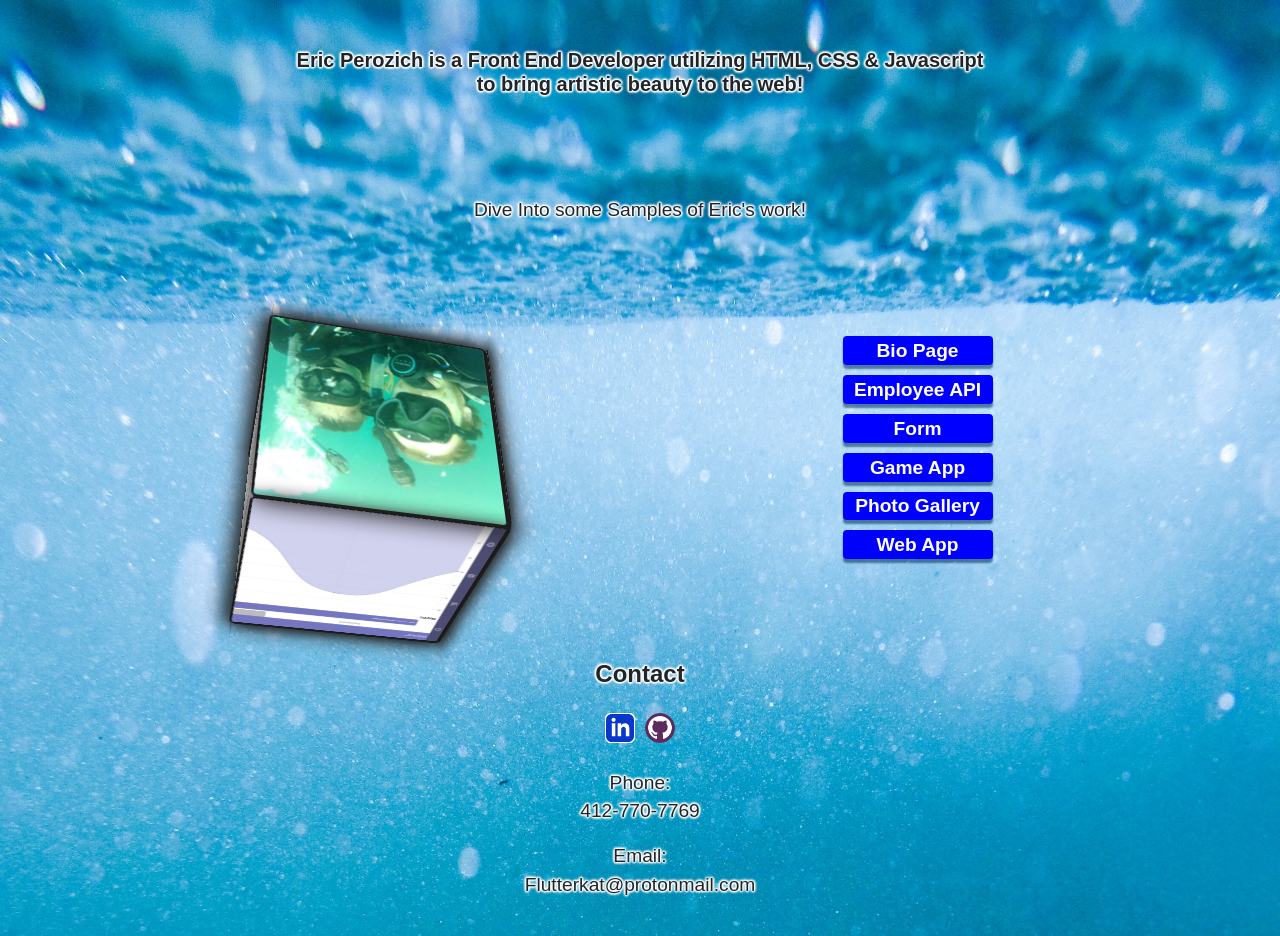
==== index.html @ 1f21818c "Add files via upload" ====
<!DOCTYPE html>
    <html lang = en>    
        <head>
            <title>My Portfolio</title>
            <meta charset="UTF-8">
            <meta name="viewport" content="width=device-width, initial-scale=1">
            <link rel="preconnect" href="https://fonts.googleapis.com">
            <link rel="preconnect" href="https://fonts.gstatic.com" crossorigin>
            <link href="https://fonts.googleapis.com/css2?family=Open+Sans:wght@400;700&display=swap" rel="stylesheet">
            <link rel="stylesheet" href="https://cdn.jsdelivr.net/npm/bootstrap@4.6.0/dist/css/bootstrap.min.css" integrity="sha384-B0vP5xmATw1+K9KRQjQERJvTumQW0nPEzvF6L/Z6nronJ3oUOFUFpCjEUQouq2+l" crossorigin="anonymous">
            <link rel="stylesheet" href="css/styles.css">
        </head>
        <body class="container">
            <div class="row bp-header">
                <header class="container my-5">
                    <h5 class="text-center text-black mb-5 mx-auto">Eric Perozich is a Front End Developer utilizing HTML, CSS & Javascript to bring artistic beauty to the web!</h5>
                    <p class="text-center text-black sample-text">Dive Into some Samples of Eric's work!</p>
                </header>
            </div>
            <div class="bp">
                <div class="row bp-cube">
                    <div class="cube-container col">
                        <div id="photo-cube" class="photo-cube mx-auto">
                            <a class="front cube-side" target="_blank" href="https://flutterkat.github.io/Tech-degree-project-01/"><img class="cube-side" src="images/dive-320.jpg" alt="bio page"></a>
                            <a class="back cube-side" target="_blank" href="https://flutterkat.github.io/treehouse_project05/"><img class="cube-side" src="images/photo-gallery.jpg" alt="example photo gallery"></a>
                            <a class="left cube-side" target="_blank" href="https://flutterkat.github.io/Treehouse_project03/"><img class="cube-side" src="images/form.jpg" alt="example form page"></a>
                            <a class="right cube-side" target="_blank" href="https://flutterkat.github.io/treehouse_project06/"><img class="cube-side" src="images/game.jpg" alt="example javascript app"></a>
                            <a class="top cube-side" target="_blank" href="https://flutterkat.github.io/project07/"><img class="cube-side" src="images/web-app.jpg" alt="example social media page"></a>
                            <a class="bottom cube-side" target="_blank" href="https://flutterkat.github.io/Treehouse_project_08/"><img class="cube-side" src="images/employee-api.jpg" alt="example API employee directory"></a>
                        </div>
                    </div>
                </div>
                <div class="row bp-list">
                    <div class="container cube-control mb-4 bp-md">
                        <div class="row d-flex justify-content-between mx-auto mb-3 bp-md cntrl-1">
                            <a class="badge text-white">Bio Page</a>
                            <a class="badge text-white">Employee API</a>
                            <a class="badge text-white">Form</a>
                        </div>
                        <nav class="row d-flex justify-content-between mx-auto bp-md cntrl-2">
                            <a class="badge text-white">Game App</a>
                            <a class="badge text-white">Photo Gallery</a>
                            <a class="badge text-white">Web App</a>
                            <p class="text-center description" style="display: none;">Eric's Bio page is a look into his personality and ambitions. It was written with HTML and CSS. Using transition effects to bring a simple yet fun experience to interested viewers.</p>
                            <p class="text-center description" style="display: none;">A sample employee directory page that utilizes fetch, API and Javascript to generate a random set of employees. The Javascript pulls and parses the fetched data to JSON, then extracts the specific information required to build sample profiles. In addition, the page also features a modal window that can cycle through the available profiles utilizing Javascript to generate additional profile information from the API data.</p>
                            <p class="text-center  description" style="display: none;">A sample form page that inspects user input and displays errors the user may need to correct before allowing the form to be submitted. It contains drop-down elements, postal code formatting, sample checkboxes and radial selector elements that all function as a user would expect.</p>
                            <p class="text-center description" style="display: none;">This app is a generic version of 'hangman', a popular phrase guessing game. The user makes guesses with an on-screen keyboard and through Javascript programming their guesses are recorded and they are given feedback for either correct or incorrect guesses. The app runs on a loop that allows it to be reset after winning or losing without the need to refresh the browser.</p>
                            <p class="text-center description" style="display: none;">A sample photo-gallery page with a built in modal widow for displaying larger images. The modal viewport allows the user to cycle through the images with Javascript event listeners. Additionally the page contains a search bar that dynamically filters the gallery based on user input. </p>
                            <p class="text-center description" style="display: none;">A sample social media page that features Javascript simulated responses to user input. Contains a graph that dynamically responds and changes when a user specifies the timeframe they wish to view, as well as notifications, a working user search field, a responsive messaging field, and settings panal that utilizes local storage to save settings even after a user leaves or refreshes the page.</p>
                        </nav>
                    </div>
                </div>
            </div>
            <footer>
                <div class="footer mt-5 mb-1 container">
                    <div class="footer-grid d-flex mb-4">
                        <h5 class="footer-heading">Contact</h5>
                        <div class="container d-flex justify-content-end bp-social">
                            <a href="https://www.linkedin.com/in/eric-perozich-458873215/" target="_blank" data-bs-toggle="tooltip" data-bs-placement="bottom" title="Linked-In">
                                <svg class="linkedin" xmlns="http://www.w3.org/2000/svg" viewBox="0 0 24 24">
                                    <path class="linkedin-path" d="M19 0h-14c-2.761 0-5 2.239-5 5v14c0 2.761 2.239 5 5 5h14c2.762 0 5-2.239 5-5v-14c0-2.761-2.238-5-5-5zm-11 19h-3v-11h3v11zm-1.5-12.268c-.966 0-1.75-.79-1.75-1.764s.784-1.764 1.75-1.764 1.75.79 1.75 1.764-.783 1.764-1.75 1.764zm13.5 12.268h-3v-5.604c0-3.368-4-3.113-4 0v5.604h-3v-11h3v1.765c1.396-2.586 7-2.777 7 2.476v6.759z"/>
                                </svg>
                            </a>
                            <a class="bp-github" href="https://github.com/flutterkat" target="_blank" data-bs-toggle="tooltip" data-bs-placement="bottom" title="GitHub">
                                <svg class="github" xmlns="http://www.w3.org/2000/svg" viewBox="0 0.5 24 24">
                                    <path class="github-path" d="M12 0c-6.626 0-12 5.373-12 12 0 5.302 3.438 9.8 8.207 11.387.599.111.793-.261.793-.577v-2.234c-3.338.726-4.033-1.416-4.033-1.416-.546-1.387-1.333-1.756-1.333-1.756-1.089-.745.083-.729.083-.729 1.205.084 1.839 1.237 1.839 1.237 1.07 1.834 2.807 1.304 3.492.997.107-.775.418-1.305.762-1.604-2.665-.305-5.467-1.334-5.467-5.931 0-1.311.469-2.381 1.236-3.221-.124-.303-.535-1.524.117-3.176 0 0 1.008-.322 3.301 1.23.957-.266 1.983-.399 3.003-.404 1.02.005 2.047.138 3.006.404 2.291-1.552 3.297-1.23 3.297-1.23.653 1.653.242 2.874.118 3.176.77.84 1.235 1.911 1.235 3.221 0 4.609-2.807 5.624-5.479 5.921.43.372.823 1.102.823 2.222v3.293c0 .319.192.694.801.576 4.765-1.589 8.199-6.086 8.199-11.386 0-6.627-5.373-12-12-12z"/>
                                </svg>
                            </a>
                        </div>
                    </div>
                    <div>
                    <p class="contact text-left text-black">Phone:<br>412-770-7769</p>
                    <p class="contact text-left text-black">Email:<br> Flutterkat@protonmail.com</p>
                    </div>
                </div>
            </footer>
            <script src="js/app.js"></script>
        </body>
    </html>
---- css/styles.css ----
@media (min-width: 768px) {
  h5 {
    width: 690px; }

  .bp-github {
    margin: 0 !important; }

  .github {
    margin-left: 5px !important; }

  .linkedin {
    margin-right: 5px !important; }

  .linkedin, .github {
    width: 36px;
    height: 36px;
    margin-bottom: 2px !important; }

  .sample-text {
    margin-top: 100px !important; }

  .bp {
    display: grid;
    grid-template-rows: 1fr;
    grid-template-columns: repeat(2, 1fr);
    margin-bottom: 75px !important; }
    .bp-md {
      display: flex;
      flex-direction: column;
      margin: 0 !important; }

  .row.bp-md {
    margin-left: auto !important;
    margin-right: auto !important; }

  .cntrl-1 {
    margin-top: auto !important; }
  .cntrl-2 {
    margin-bottom: auto !important; }

  .badge {
    font-size: 1.2rem !important;
    width: 150px !important;
    margin-left: auto !important;
    margin-right: auto !important;
    margin-bottom: 10px !important; }

  .bp-cube {
    margin-top: 20px !important; }

  body {
    width: 100%;
    background-image: url("../images/bg.jpg") !important;
    background-size: cover;
    background-repeat: no-repeat; }

  .footer-heading {
    text-align: center !important;
    margin-bottom: 1.5rem !important; }

  .bp-social {
    justify-content: center !important; }

  .contact {
    text-align: center !important; }

  .footer-grid {
    display: grid !important;
    grid-template-rows: 1fr; } }
/*! normalize.css v8.0.1 | MIT License | github.com/necolas/normalize.css */
/* Document
   ========================================================================== */
/**
 * 1. Correct the line height in all browsers.
 * 2. Prevent adjustments of font size after orientation changes in iOS.
 */
html {
  line-height: 1.15;
  /* 1 */
  -webkit-text-size-adjust: 100%;
  /* 2 */ }

/* Sections
   ========================================================================== */
/**
 * Remove the margin in all browsers.
 */
body {
  margin: 0; }

/**
 * Render the `main` element consistently in IE.
 */
main {
  display: block; }

/**
 * Correct the font size and margin on `h1` elements within `section` and
 * `article` contexts in Chrome, Firefox, and Safari.
 */
h1 {
  font-size: 2em;
  margin: 0.67em 0; }

/* Grouping content
   ========================================================================== */
/**
 * 1. Add the correct box sizing in Firefox.
 * 2. Show the overflow in Edge and IE.
 */
hr {
  box-sizing: content-box;
  /* 1 */
  height: 0;
  /* 1 */
  overflow: visible;
  /* 2 */ }

/**
 * 1. Correct the inheritance and scaling of font size in all browsers.
 * 2. Correct the odd `em` font sizing in all browsers.
 */
pre {
  font-family: monospace, monospace;
  /* 1 */
  font-size: 1em;
  /* 2 */ }

/* Text-level semantics
   ========================================================================== */
/**
 * Remove the gray background on active links in IE 10.
 */
a {
  background-color: transparent; }

/**
 * 1. Remove the bottom border in Chrome 57-
 * 2. Add the correct text decoration in Chrome, Edge, IE, Opera, and Safari.
 */
abbr[title] {
  border-bottom: none;
  /* 1 */
  text-decoration: underline;
  /* 2 */
  text-decoration: underline dotted;
  /* 2 */ }

/**
 * Add the correct font weight in Chrome, Edge, and Safari.
 */
b,
strong {
  font-weight: bolder; }

/**
 * 1. Correct the inheritance and scaling of font size in all browsers.
 * 2. Correct the odd `em` font sizing in all browsers.
 */
code,
kbd,
samp {
  font-family: monospace, monospace;
  /* 1 */
  font-size: 1em;
  /* 2 */ }

/**
 * Add the correct font size in all browsers.
 */
small {
  font-size: 80%; }

/**
 * Prevent `sub` and `sup` elements from affecting the line height in
 * all browsers.
 */
sub,
sup {
  font-size: 75%;
  line-height: 0;
  position: relative;
  vertical-align: baseline; }

sub {
  bottom: -0.25em; }

sup {
  top: -0.5em; }

/* Embedded content
   ========================================================================== */
/**
 * Remove the border on images inside links in IE 10.
 */
img {
  border-style: none; }

/* Forms
   ========================================================================== */
/**
 * 1. Change the font styles in all browsers.
 * 2. Remove the margin in Firefox and Safari.
 */
button,
input,
optgroup,
select,
textarea {
  font-family: inherit;
  /* 1 */
  font-size: 100%;
  /* 1 */
  line-height: 1.15;
  /* 1 */
  margin: 0;
  /* 2 */ }

/**
 * Show the overflow in IE.
 * 1. Show the overflow in Edge.
 */
button,
input {
  /* 1 */
  overflow: visible; }

/**
 * Remove the inheritance of text transform in Edge, Firefox, and IE.
 * 1. Remove the inheritance of text transform in Firefox.
 */
button,
select {
  /* 1 */
  text-transform: none; }

/**
 * Correct the inability to style clickable types in iOS and Safari.
 */
button,
[type="button"],
[type="reset"],
[type="submit"] {
  -webkit-appearance: button; }

/**
 * Remove the inner border and padding in Firefox.
 */
button::-moz-focus-inner,
[type="button"]::-moz-focus-inner,
[type="reset"]::-moz-focus-inner,
[type="submit"]::-moz-focus-inner {
  border-style: none;
  padding: 0; }

/**
 * Restore the focus styles unset by the previous rule.
 */
button:-moz-focusring,
[type="button"]:-moz-focusring,
[type="reset"]:-moz-focusring,
[type="submit"]:-moz-focusring {
  outline: 1px dotted ButtonText; }

/**
 * Correct the padding in Firefox.
 */
fieldset {
  padding: 0.35em 0.75em 0.625em; }

/**
 * 1. Correct the text wrapping in Edge and IE.
 * 2. Correct the color inheritance from `fieldset` elements in IE.
 * 3. Remove the padding so developers are not caught out when they zero out
 *    `fieldset` elements in all browsers.
 */
legend {
  box-sizing: border-box;
  /* 1 */
  color: inherit;
  /* 2 */
  display: table;
  /* 1 */
  max-width: 100%;
  /* 1 */
  padding: 0;
  /* 3 */
  white-space: normal;
  /* 1 */ }

/**
 * Add the correct vertical alignment in Chrome, Firefox, and Opera.
 */
progress {
  vertical-align: baseline; }

/**
 * Remove the default vertical scrollbar in IE 10+.
 */
textarea {
  overflow: auto; }

/**
 * 1. Add the correct box sizing in IE 10.
 * 2. Remove the padding in IE 10.
 */
[type="checkbox"],
[type="radio"] {
  box-sizing: border-box;
  /* 1 */
  padding: 0;
  /* 2 */ }

/**
 * Correct the cursor style of increment and decrement buttons in Chrome.
 */
[type="number"]::-webkit-inner-spin-button,
[type="number"]::-webkit-outer-spin-button {
  height: auto; }

/**
 * 1. Correct the odd appearance in Chrome and Safari.
 * 2. Correct the outline style in Safari.
 */
[type="search"] {
  -webkit-appearance: textfield;
  /* 1 */
  outline-offset: -2px;
  /* 2 */ }

/**
 * Remove the inner padding in Chrome and Safari on macOS.
 */
[type="search"]::-webkit-search-decoration {
  -webkit-appearance: none; }

/**
 * 1. Correct the inability to style clickable types in iOS and Safari.
 * 2. Change font properties to `inherit` in Safari.
 */
::-webkit-file-upload-button {
  -webkit-appearance: button;
  /* 1 */
  font: inherit;
  /* 2 */ }

/* Interactive
   ========================================================================== */
/*
 * Add the correct display in Edge, IE 10+, and Firefox.
 */
details {
  display: block; }

/*
 * Add the correct display in all browsers.
 */
summary {
  display: list-item; }

/* Misc
   ========================================================================== */
/**
 * Add the correct display in IE 10+.
 */
template {
  display: none; }

/**
 * Add the correct display in IE 10.
 */
[hidden] {
  display: none; }

h5, .sample-text, .description, .contact {
  text-shadow: 1px 0px 2px white, -1px 0px 2px white, 0px 1px 2px white, 0px -1px 2px white, 1px 0px 3px white, -1px 0px 3px white, 0px 1px 3px white, 0px -1px 3px white; }

h5 {
  font-weight: bold; }

.sample-text {
  font-size: 1.2rem;
  margin-bottom: 3rem; }

body {
  width: 100%;
  padding-bottom: 20px;
  background-image: url("../images/bg-320.jpg");
  background-size: cover;
  background-repeat: no-repeat;
  background-color: white; }

.cube-control {
  margin-top: 6rem; }

.badge {
  font-size: 12px;
  background-color: blue;
  width: 30%;
  box-shadow: 0 4px 2px rgba(12, 62, 102, 0.623);
  transition: transform .3s, box-shadow .1s;
  cursor: pointer; }
  .badge:hover {
    transform: scale(1.2);
    box-shadow: 0 9px 4px rgba(12, 62, 102, 0.623); }

.description {
  font-size: 1.25rem;
  margin-top: 15px !important; }

.footer {
  width: 100%;
  height: 100%; }

.footer-heading {
  font-size: 1.5rem;
  font-weight: bold;
  width: 100%; }

.contact {
  font-size: 1.2rem; }

.bp-social {
  padding-right: 0;
  padding-left: 0; }

.github {
  padding: 2px;
  border: 1px solid #5d2a5d;
  border-radius: 50%;
  background-color: #5d2a5d; }
  .github-path {
    fill: white; }

.linkedin {
  background-color: white;
  border: 1px solid white;
  border-radius: 5px; }

.linkedin-path {
  fill: #0937cc; }

.linkedin, .github {
  width: 30px;
  height: 30px; }

.cube-container {
  width: 220px;
  height: 220px;
  perspective: 800px;
  margin-top: 1.5rem; }

.photo-cube {
  width: 220px;
  height: 220px;
  transform-style: preserve-3d;
  transform: rotateX(-15deg) rotateY(-15deg); }

.cube-side {
  width: inherit;
  height: inherit;
  display: block;
  position: absolute;
  border: 2px solid #1b1a1a;
  border-radius: 5px;
  box-shadow: 0 0 25px rgba(36, 36, 36, 0.781);
  cursor: pointer; }

.front {
  transform: translate3d(0, 0, 90px); }

.back {
  transform: translate3d(0, 0, -130px) rotateY(180deg); }

.left {
  transform: translate3d(-220px, 0, 90px) rotateY(270deg);
  transform-origin: top right; }

.right {
  transform: translate3d(220px, -1px, 90px) rotateY(90deg);
  transform-origin: center left; }

.top {
  transform: translate3d(0, -110px, -20px) rotateX(90deg);
  transform-origin: center left; }

.bottom {
  transform: translate3d(0, 110px, -20px) rotateX(-90deg);
  transform-origin: center left; }

/*# sourceMappingURL=styles.css.map */
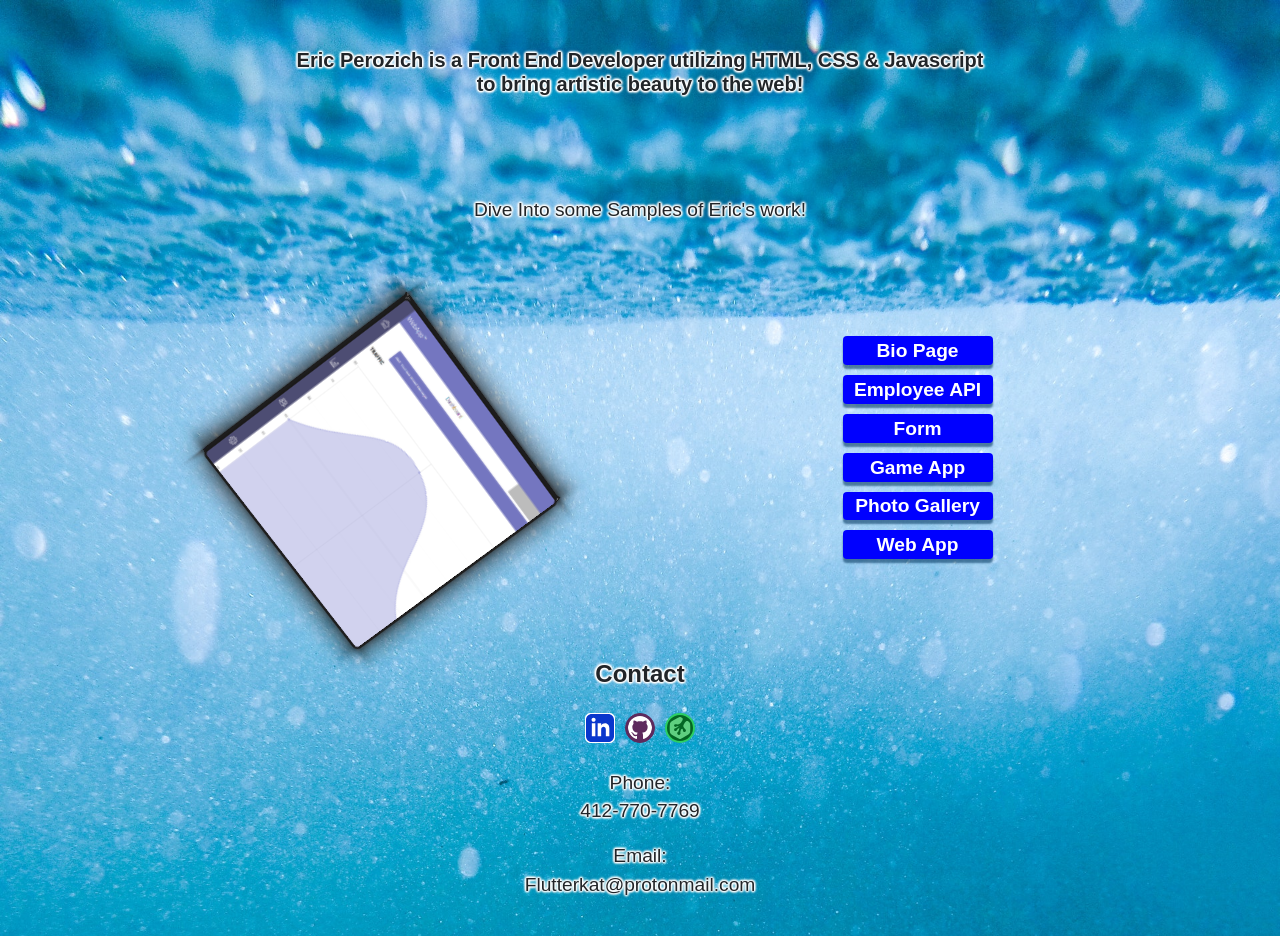
==== commit 0e06d118: "Add files via upload" ====
--- a/index.html
+++ b/index.html
@@ -33,14 +33,14 @@
                 <div class="row bp-list">
                     <div class="container cube-control mb-4 bp-md">
                         <div class="row d-flex justify-content-between mx-auto mb-3 bp-md cntrl-1">
-                            <a class="badge text-white">Bio Page</a>
-                            <a class="badge text-white">Employee API</a>
-                            <a class="badge text-white">Form</a>
+                            <a class="badge text-white" tabindex="0">Bio Page</a>
+                            <a class="badge text-white" tabindex="0">Employee API</a>
+                            <a class="badge text-white" tabindex="0">Form</a>
                         </div>
                         <nav class="row d-flex justify-content-between mx-auto bp-md cntrl-2">
-                            <a class="badge text-white">Game App</a>
-                            <a class="badge text-white">Photo Gallery</a>
-                            <a class="badge text-white">Web App</a>
+                            <a class="badge text-white" tabindex="0">Game App</a>
+                            <a class="badge text-white" tabindex="0">Photo Gallery</a>
+                            <a class="badge text-white" tabindex="0">Web App</a>
                             <p class="text-center description" style="display: none;">Eric's Bio page is a look into his personality and ambitions. It was written with HTML and CSS. Using transition effects to bring a simple yet fun experience to interested viewers.</p>
                             <p class="text-center description" style="display: none;">A sample employee directory page that utilizes fetch, API and Javascript to generate a random set of employees. The Javascript pulls and parses the fetched data to JSON, then extracts the specific information required to build sample profiles. In addition, the page also features a modal window that can cycle through the available profiles utilizing Javascript to generate additional profile information from the API data.</p>
                             <p class="text-center  description" style="display: none;">A sample form page that inspects user input and displays errors the user may need to correct before allowing the form to be submitted. It contains drop-down elements, postal code formatting, sample checkboxes and radial selector elements that all function as a user would expect.</p>
@@ -56,7 +56,7 @@
                     <div class="footer-grid d-flex mb-4">
                         <h5 class="footer-heading">Contact</h5>
                         <div class="container d-flex justify-content-end bp-social">
-                            <a href="https://www.linkedin.com/in/eric-perozich-458873215/" target="_blank" data-bs-toggle="tooltip" data-bs-placement="bottom" title="Linked-In">
+                            <a class="bp-linkedin" href="https://www.linkedin.com/in/eric-perozich-458873215/" target="_blank" data-bs-toggle="tooltip" data-bs-placement="bottom" title="Linked-In">
                                 <svg class="linkedin" xmlns="http://www.w3.org/2000/svg" viewBox="0 0 24 24">
                                     <path class="linkedin-path" d="M19 0h-14c-2.761 0-5 2.239-5 5v14c0 2.761 2.239 5 5 5h14c2.762 0 5-2.239 5-5v-14c0-2.761-2.238-5-5-5zm-11 19h-3v-11h3v11zm-1.5-12.268c-.966 0-1.75-.79-1.75-1.764s.784-1.764 1.75-1.764 1.75.79 1.75 1.764-.783 1.764-1.75 1.764zm13.5 12.268h-3v-5.604c0-3.368-4-3.113-4 0v5.604h-3v-11h3v1.765c1.396-2.586 7-2.777 7 2.476v6.759z"/>
                                 </svg>
@@ -64,6 +64,13 @@
                             <a class="bp-github" href="https://github.com/flutterkat" target="_blank" data-bs-toggle="tooltip" data-bs-placement="bottom" title="GitHub">
                                 <svg class="github" xmlns="http://www.w3.org/2000/svg" viewBox="0 0.5 24 24">
                                     <path class="github-path" d="M12 0c-6.626 0-12 5.373-12 12 0 5.302 3.438 9.8 8.207 11.387.599.111.793-.261.793-.577v-2.234c-3.338.726-4.033-1.416-4.033-1.416-.546-1.387-1.333-1.756-1.333-1.756-1.089-.745.083-.729.083-.729 1.205.084 1.839 1.237 1.839 1.237 1.07 1.834 2.807 1.304 3.492.997.107-.775.418-1.305.762-1.604-2.665-.305-5.467-1.334-5.467-5.931 0-1.311.469-2.381 1.236-3.221-.124-.303-.535-1.524.117-3.176 0 0 1.008-.322 3.301 1.23.957-.266 1.983-.399 3.003-.404 1.02.005 2.047.138 3.006.404 2.291-1.552 3.297-1.23 3.297-1.23.653 1.653.242 2.874.118 3.176.77.84 1.235 1.911 1.235 3.221 0 4.609-2.807 5.624-5.479 5.921.43.372.823 1.102.823 2.222v3.293c0 .319.192.694.801.576 4.765-1.589 8.199-6.086 8.199-11.386 0-6.627-5.373-12-12-12z"/>
+                                </svg>
+                            </a>
+                            <a class="bp-github" href="https://teamtreehouse.com/ericperozich" target="_blank" data-bs-toggle="tooltip" data-bs-placement="bottom" title="GitHub">
+                                <svg class="treehouse" viewBox="0 0 256 274" version="1.1" xmlns="http://www.w3.org/2000/svg" xmlns:xlink="http://www.w3.org/1999/xlink" preserveAspectRatio="xMidYMid">
+                                    <g>
+                                        <path d="M242.346667,60.3733333 C238.933333,58.6666667 231.253333,55.2533333 222.72,50.1333333 C213.333333,45.0133333 198.826667,53.5466667 189.44,68.0533333 L173.226667,95.36 C167.253333,107.306667 168.106667,120.106667 175.786667,131.2 L176.64,132.053333 C184.32,143.146667 194.56,152.533333 197.12,155.946667 C198.826667,157.653333 200.533333,161.066667 201.386667,163.626667 C203.946667,173.866667 198.826667,183.253333 188.586667,185.813333 C179.2,188.373333 168.96,182.4 165.546667,173.013333 C164.693333,170.453333 164.693333,167.893333 164.693333,165.333333 C165.546667,161.066667 163.84,154.24 157.866667,149.12 C151.893333,142.293333 139.946667,155.093333 136.533333,167.04 L136.533333,167.893333 C133.12,180.693333 130.56,190.933333 131.413333,191.786667 C131.413333,192.64 132.266667,193.493333 132.266667,193.493333 C137.386667,203.733333 133.973333,215.68 123.733333,220.8 C113.493333,225.92 100.693333,222.506667 95.5733333,212.266667 C90.4533333,202.026667 93.8666667,190.08 104.106667,184.96 C104.96,184.96 104.96,184.106667 105.813333,184.106667 C106.666667,184.106667 108.373333,178.133333 110.933333,172.16 C112.64,166.186667 114.346667,161.066667 114.346667,161.066667 C114.346667,160.213333 114.346667,159.36 115.2,159.36 L125.44,123.52 L115.2,144.853333 C113.493333,140.586667 111.786667,140.586667 106.666667,144 C104.106667,145.706667 98.9866667,149.973333 97.28,151.68 C93.0133333,155.093333 89.6,161.066667 87.8933333,164.48 C87.04,167.04 85.3333333,168.746667 83.6266667,170.453333 C75.9466667,177.28 64,175.573333 58.0266667,167.893333 C52.0533333,160.213333 53.76,149.973333 61.44,144 C64,142.293333 66.56,140.586667 69.12,140.586667 C73.3866667,139.733333 89.6,129.493333 98.9866667,123.52 C100.693333,122.666667 102.4,120.96 103.253333,120.106667 L128,102.186667 L105.813333,114.133333 L100.693333,114.133333 C93.8666667,114.986667 85.3333333,115.84 83.6266667,118.4 C82.7733333,119.253333 81.92,120.96 80.2133333,121.813333 C73.3866667,125.226667 63.1466667,123.52 57.1733333,116.693333 C52.0533333,109.013333 53.76,99.6266667 60.5866667,94.5066667 C64.8533333,91.9466667 68.2666667,91.0933333 71.68,91.0933333 C77.6533333,91.0933333 93.0133333,94.5066667 105.813333,91.9466667 L109.226667,91.0933333 C122.026667,88.5333333 137.386667,78.2933333 143.36,66.3466667 C143.36,66.3466667 149.333333,55.2533333 157.013333,43.3066667 C164.693333,30.5066667 163.84,16.8533333 156.16,11.7333333 L141.653333,3.2 C133.973333,-1.06666667 122.026667,-1.06666667 114.346667,3.2 L13.6533333,58.6666667 C5.97333333,62.9333333 0,74.0266667 0,82.56 L0,191.786667 C0,200.32 5.97333333,209.706667 13.6533333,213.973333 L115.2,270.293333 C122.88,274.56 134.826667,274.56 142.506667,270.293333 L242.346667,213.12 C250.026667,208.853333 256,199.466667 256,190.933333 L256,82.56 C256,74.0266667 250.026667,64.64 242.346667,60.3733333 L242.346667,60.3733333 Z" fill="#5FCF80"></path>
+                                    </g>
                                 </svg>
                             </a>
                         </div>
--- a/css/styles.css
+++ b/css/styles.css
@@ -5,10 +5,10 @@
   .bp-github {
     margin: 0 !important; }
 
-  .github {
+  .github, .treehouse {
     margin-left: 5px !important; }
 
-  .linkedin {
+  .linkedin, .github {
     margin-right: 5px !important; }
 
   .linkedin, .github {
@@ -400,9 +400,21 @@
   box-shadow: 0 4px 2px rgba(12, 62, 102, 0.623);
   transition: transform .3s, box-shadow .1s;
   cursor: pointer; }
-  .badge:hover {
-    transform: scale(1.2);
-    box-shadow: 0 9px 4px rgba(12, 62, 102, 0.623); }
+
+.badge:hover {
+  box-shadow: 0 9px 4px rgba(12, 62, 102, 0.623); }
+
+.badge:hover, .linkedin:hover, .treehouse:hover, .github:hover {
+  transform: scale(1.2); }
+
+.badge:focus, .bp-github:focus, .bp-linkedin:focus {
+  transform: scale(1.2); }
+
+.github, .treehouse {
+  margin-left: 5px !important; }
+
+.linkedin, .github {
+  margin-right: 5px !important; }
 
 .description {
   font-size: 1.25rem;
@@ -425,22 +437,29 @@
   padding-left: 0; }
 
 .github {
-  padding: 2px;
   border: 1px solid #5d2a5d;
   border-radius: 50%;
   background-color: #5d2a5d; }
   .github-path {
     fill: white; }
 
+.treehouse, .github {
+  padding: 2px; }
+
 .linkedin {
   background-color: white;
   border: 1px solid white;
   border-radius: 5px; }
 
+.treehouse {
+  border: 2px solid #2ccf63;
+  background-color: #046624;
+  border-radius: 50%; }
+
 .linkedin-path {
   fill: #0937cc; }
 
-.linkedin, .github {
+.linkedin, .github, .treehouse {
   width: 30px;
   height: 30px; }
 
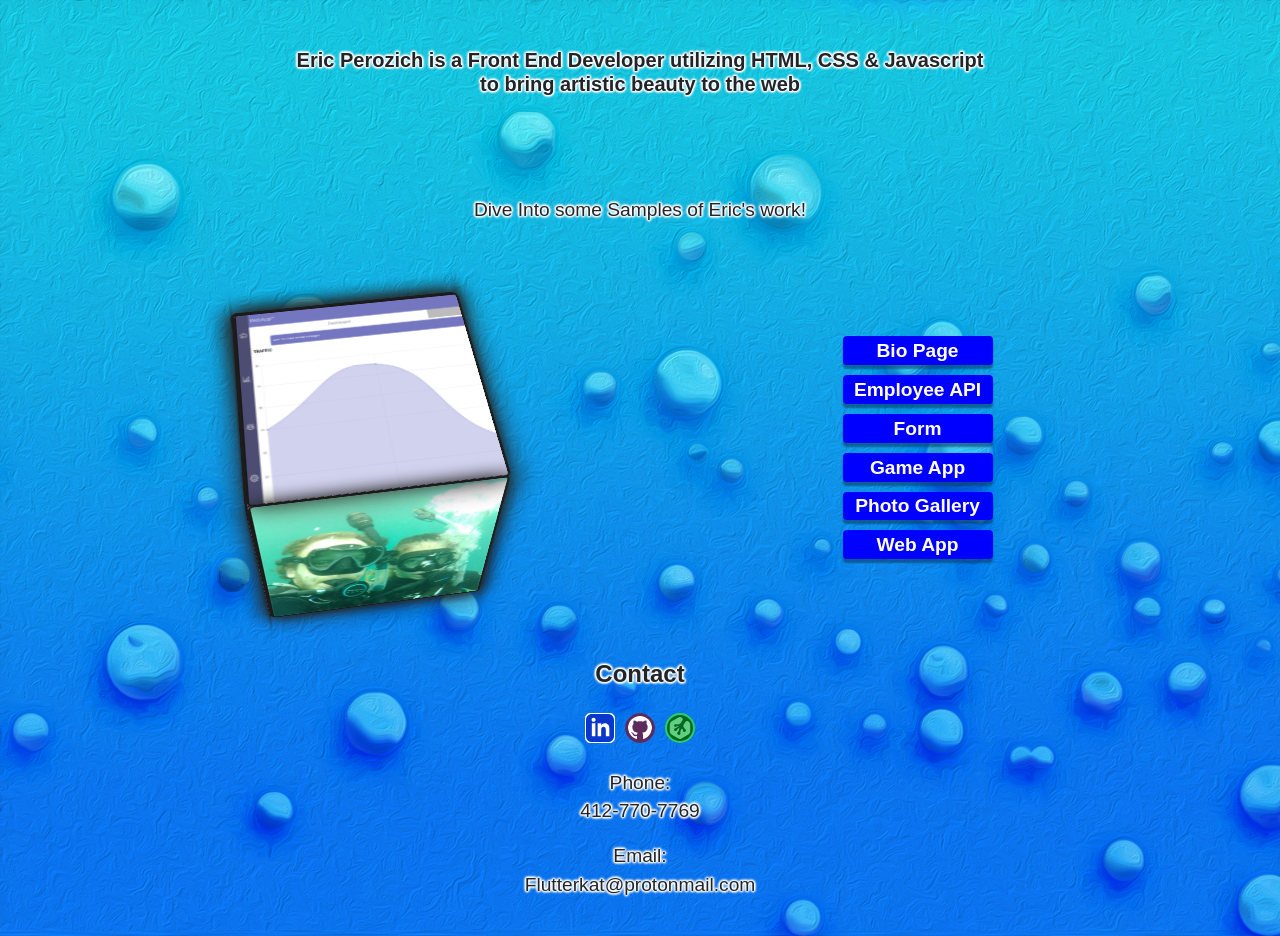
==== commit 2cd1016a: "Add files via upload" ====
--- a/index.html
+++ b/index.html
@@ -13,7 +13,7 @@
         <body class="container">
             <div class="row bp-header">
                 <header class="container my-5">
-                    <h5 class="text-center text-black mb-5 mx-auto">Eric Perozich is a Front End Developer utilizing HTML, CSS & Javascript to bring artistic beauty to the web!</h5>
+                    <h5 class="text-center text-black mb-5 mx-auto">Eric Perozich is a Front End Developer utilizing HTML, CSS & Javascript to bring artistic beauty to the web</h5>
                     <p class="text-center text-black sample-text">Dive Into some Samples of Eric's work!</p>
                 </header>
             </div>
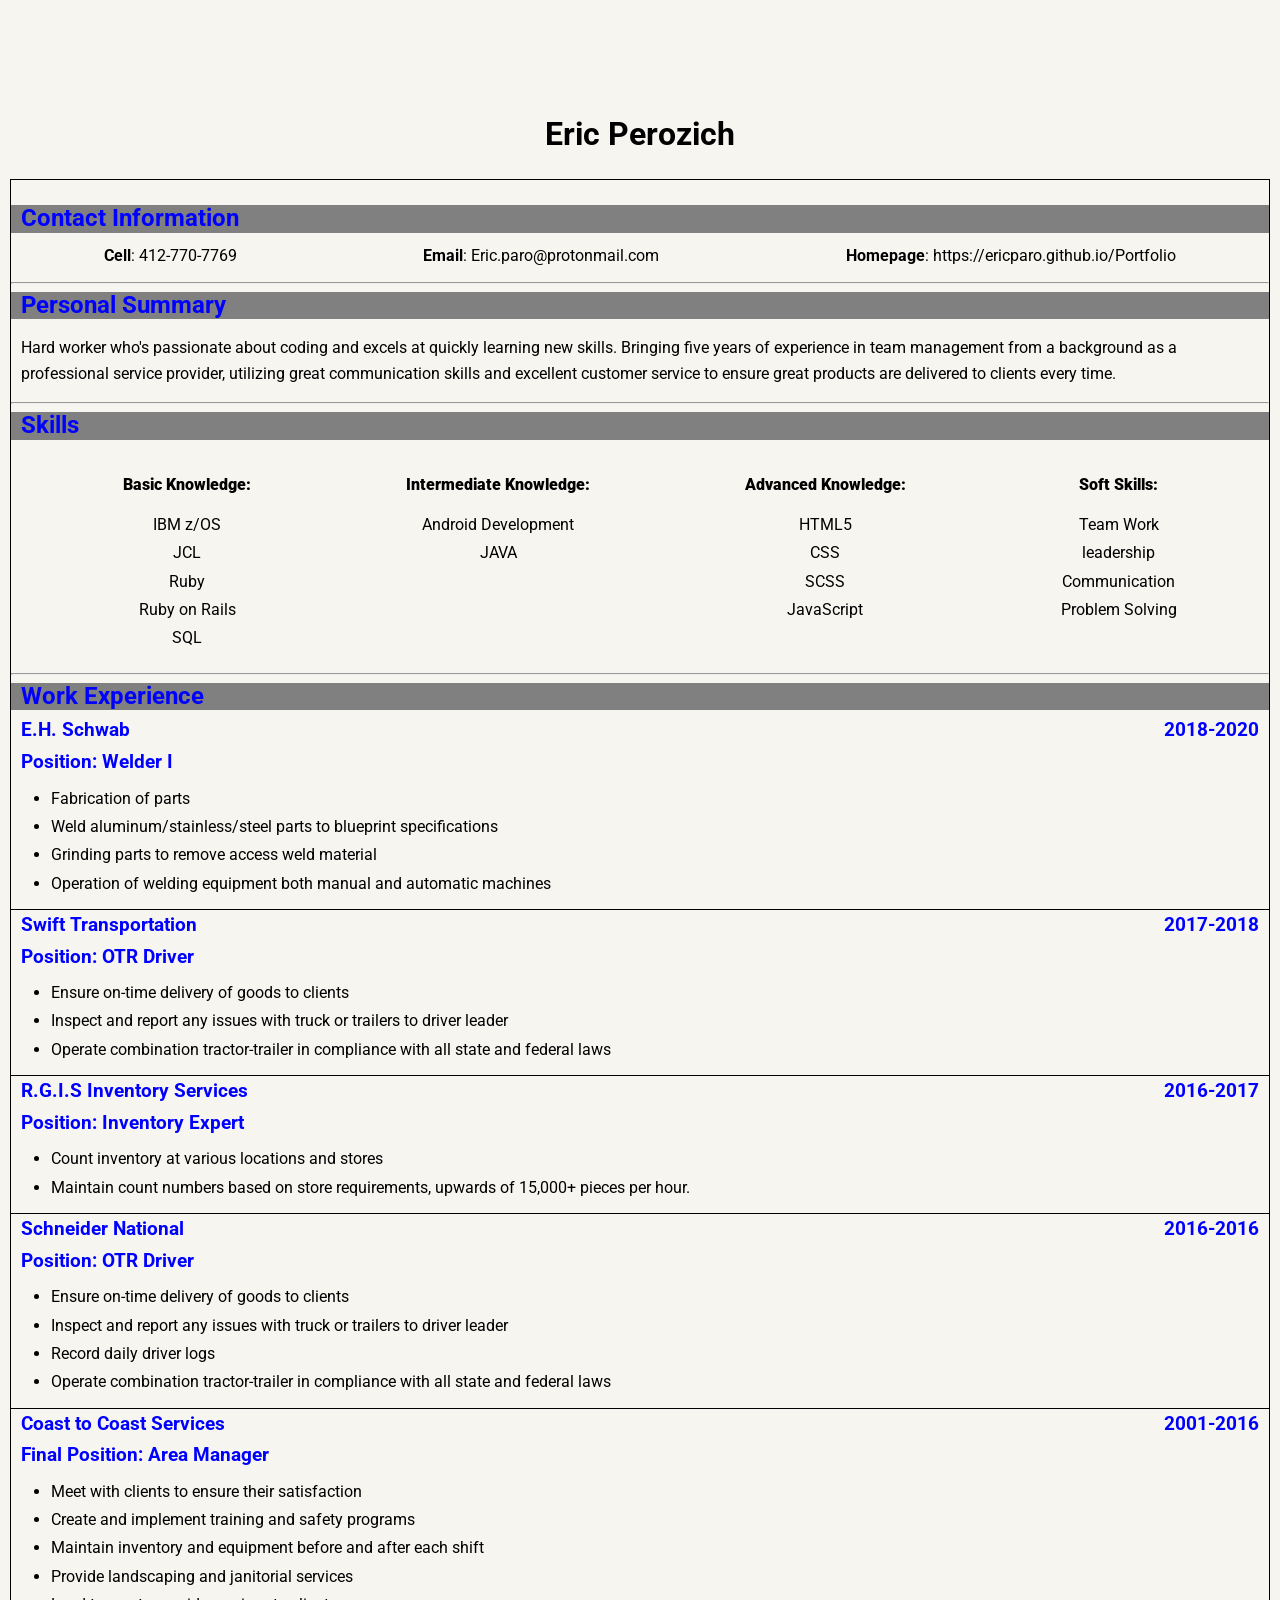
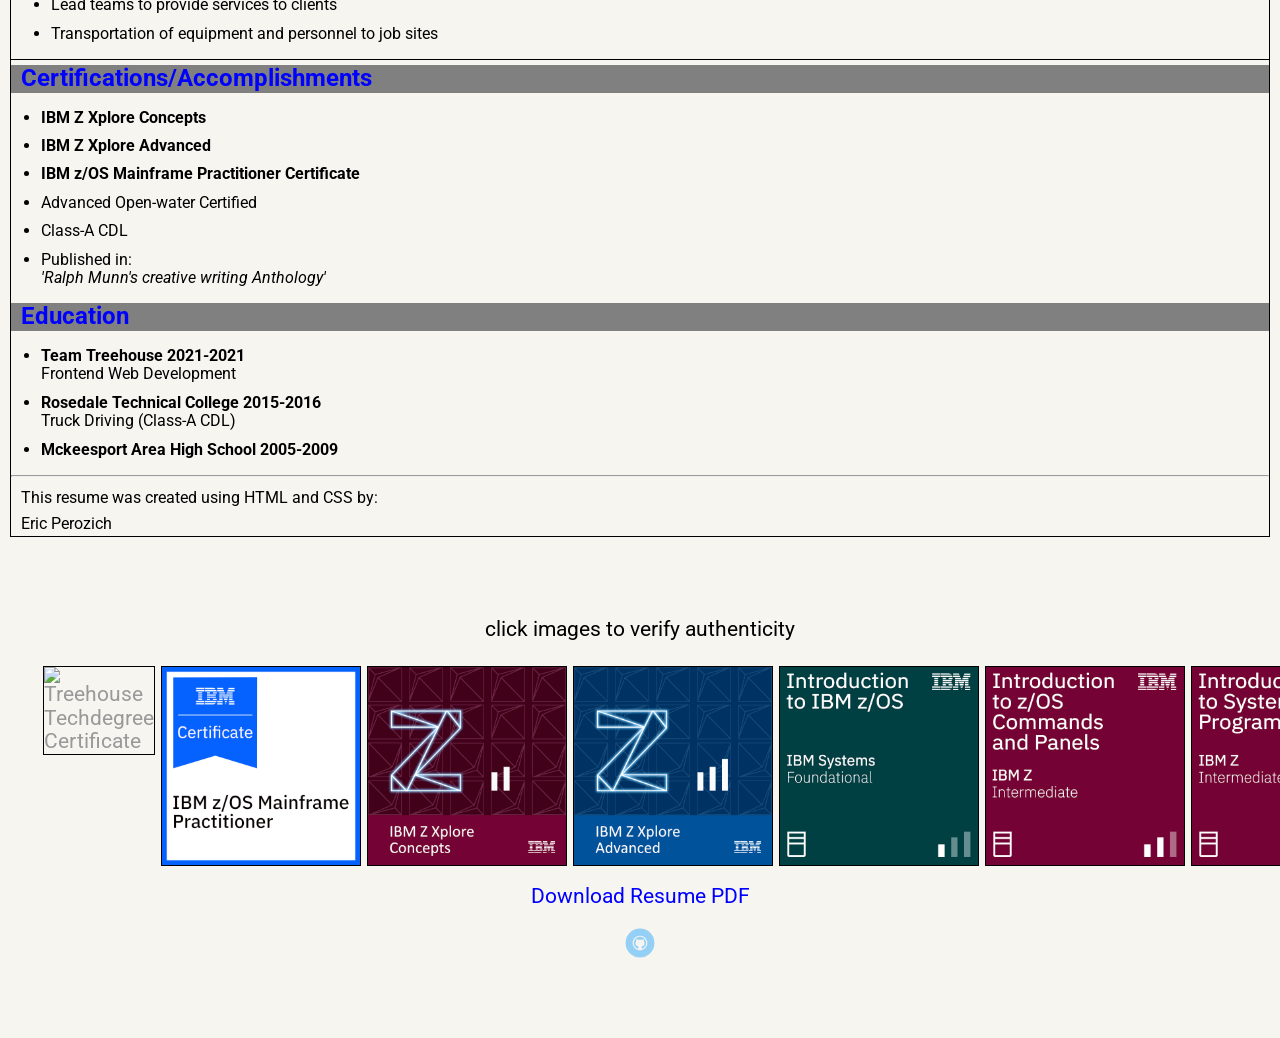
==== commit e8f6a0c5: "changes removed unneeded photos, changed resume.html to index.html" ====
--- a/index.html
+++ b/index.html
@@ -1,86 +1,207 @@
-<!DOCTYPE html>
-    <html lang = en>    
-        <head>
-            <title>My Portfolio</title>
-            <meta charset="UTF-8">
-            <meta name="viewport" content="width=device-width, initial-scale=1">
-            <link rel="preconnect" href="https://fonts.googleapis.com">
-            <link rel="preconnect" href="https://fonts.gstatic.com" crossorigin>
-            <link href="https://fonts.googleapis.com/css2?family=Open+Sans:wght@400;700&display=swap" rel="stylesheet">
-            <link rel="stylesheet" href="https://cdn.jsdelivr.net/npm/bootstrap@4.6.0/dist/css/bootstrap.min.css" integrity="sha384-B0vP5xmATw1+K9KRQjQERJvTumQW0nPEzvF6L/Z6nronJ3oUOFUFpCjEUQouq2+l" crossorigin="anonymous">
-            <link rel="stylesheet" href="css/styles.css">
-        </head>
-        <body class="container">
-            <div class="row bp-header">
-                <header class="container my-5">
-                    <h5 class="text-center text-black mb-5 mx-auto">Eric Perozich is a Front End Developer utilizing HTML, CSS & Javascript to bring artistic beauty to the web</h5>
-                    <p class="text-center text-black sample-text">Dive Into some Samples of Eric's work!</p>
-                </header>
-            </div>
-            <div class="bp">
-                <div class="row bp-cube">
-                    <div class="cube-container col">
-                        <div id="photo-cube" class="photo-cube mx-auto">
-                            <a class="front cube-side" target="_blank" href="https://flutterkat.github.io/Tech-degree-project-01/"><img class="cube-side" src="images/dive-320.jpg" alt="bio page"></a>
-                            <a class="back cube-side" target="_blank" href="https://flutterkat.github.io/treehouse_project05/"><img class="cube-side" src="images/photo-gallery.jpg" alt="example photo gallery"></a>
-                            <a class="left cube-side" target="_blank" href="https://flutterkat.github.io/Treehouse_project03/"><img class="cube-side" src="images/form.jpg" alt="example form page"></a>
-                            <a class="right cube-side" target="_blank" href="https://flutterkat.github.io/treehouse_project06/"><img class="cube-side" src="images/game.jpg" alt="example javascript app"></a>
-                            <a class="top cube-side" target="_blank" href="https://flutterkat.github.io/project07/"><img class="cube-side" src="images/web-app.jpg" alt="example social media page"></a>
-                            <a class="bottom cube-side" target="_blank" href="https://flutterkat.github.io/Treehouse_project_08/"><img class="cube-side" src="images/employee-api.jpg" alt="example API employee directory"></a>
-                        </div>
-                    </div>
-                </div>
-                <div class="row bp-list">
-                    <div class="container cube-control mb-4 bp-md">
-                        <div class="row d-flex justify-content-between mx-auto mb-3 bp-md cntrl-1">
-                            <a class="badge text-white" tabindex="0">Bio Page</a>
-                            <a class="badge text-white" tabindex="0">Employee API</a>
-                            <a class="badge text-white" tabindex="0">Form</a>
-                        </div>
-                        <nav class="row d-flex justify-content-between mx-auto bp-md cntrl-2">
-                            <a class="badge text-white" tabindex="0">Game App</a>
-                            <a class="badge text-white" tabindex="0">Photo Gallery</a>
-                            <a class="badge text-white" tabindex="0">Web App</a>
-                            <p class="text-center description" style="display: none;">Eric's Bio page is a look into his personality and ambitions. It was written with HTML and CSS. Using transition effects to bring a simple yet fun experience to interested viewers.</p>
-                            <p class="text-center description" style="display: none;">A sample employee directory page that utilizes fetch, API and Javascript to generate a random set of employees. The Javascript pulls and parses the fetched data to JSON, then extracts the specific information required to build sample profiles. In addition, the page also features a modal window that can cycle through the available profiles utilizing Javascript to generate additional profile information from the API data.</p>
-                            <p class="text-center  description" style="display: none;">A sample form page that inspects user input and displays errors the user may need to correct before allowing the form to be submitted. It contains drop-down elements, postal code formatting, sample checkboxes and radial selector elements that all function as a user would expect.</p>
-                            <p class="text-center description" style="display: none;">This app is a generic version of 'hangman', a popular phrase guessing game. The user makes guesses with an on-screen keyboard and through Javascript programming their guesses are recorded and they are given feedback for either correct or incorrect guesses. The app runs on a loop that allows it to be reset after winning or losing without the need to refresh the browser.</p>
-                            <p class="text-center description" style="display: none;">A sample photo-gallery page with a built in modal widow for displaying larger images. The modal viewport allows the user to cycle through the images with Javascript event listeners. Additionally the page contains a search bar that dynamically filters the gallery based on user input. </p>
-                            <p class="text-center description" style="display: none;">A sample social media page that features Javascript simulated responses to user input. Contains a graph that dynamically responds and changes when a user specifies the timeframe they wish to view, as well as notifications, a working user search field, a responsive messaging field, and settings panal that utilizes local storage to save settings even after a user leaves or refreshes the page.</p>
-                        </nav>
-                    </div>
-                </div>
-            </div>
-            <footer>
-                <div class="footer mt-5 mb-1 container">
-                    <div class="footer-grid d-flex mb-4">
-                        <h5 class="footer-heading">Contact</h5>
-                        <div class="container d-flex justify-content-end bp-social">
-                            <a class="bp-linkedin" href="https://www.linkedin.com/in/eric-perozich-458873215/" target="_blank" data-bs-toggle="tooltip" data-bs-placement="bottom" title="Linked-In">
-                                <svg class="linkedin" xmlns="http://www.w3.org/2000/svg" viewBox="0 0 24 24">
-                                    <path class="linkedin-path" d="M19 0h-14c-2.761 0-5 2.239-5 5v14c0 2.761 2.239 5 5 5h14c2.762 0 5-2.239 5-5v-14c0-2.761-2.238-5-5-5zm-11 19h-3v-11h3v11zm-1.5-12.268c-.966 0-1.75-.79-1.75-1.764s.784-1.764 1.75-1.764 1.75.79 1.75 1.764-.783 1.764-1.75 1.764zm13.5 12.268h-3v-5.604c0-3.368-4-3.113-4 0v5.604h-3v-11h3v1.765c1.396-2.586 7-2.777 7 2.476v6.759z"/>
-                                </svg>
-                            </a>
-                            <a class="bp-github" href="https://github.com/flutterkat" target="_blank" data-bs-toggle="tooltip" data-bs-placement="bottom" title="GitHub">
-                                <svg class="github" xmlns="http://www.w3.org/2000/svg" viewBox="0 0.5 24 24">
-                                    <path class="github-path" d="M12 0c-6.626 0-12 5.373-12 12 0 5.302 3.438 9.8 8.207 11.387.599.111.793-.261.793-.577v-2.234c-3.338.726-4.033-1.416-4.033-1.416-.546-1.387-1.333-1.756-1.333-1.756-1.089-.745.083-.729.083-.729 1.205.084 1.839 1.237 1.839 1.237 1.07 1.834 2.807 1.304 3.492.997.107-.775.418-1.305.762-1.604-2.665-.305-5.467-1.334-5.467-5.931 0-1.311.469-2.381 1.236-3.221-.124-.303-.535-1.524.117-3.176 0 0 1.008-.322 3.301 1.23.957-.266 1.983-.399 3.003-.404 1.02.005 2.047.138 3.006.404 2.291-1.552 3.297-1.23 3.297-1.23.653 1.653.242 2.874.118 3.176.77.84 1.235 1.911 1.235 3.221 0 4.609-2.807 5.624-5.479 5.921.43.372.823 1.102.823 2.222v3.293c0 .319.192.694.801.576 4.765-1.589 8.199-6.086 8.199-11.386 0-6.627-5.373-12-12-12z"/>
-                                </svg>
-                            </a>
-                            <a class="bp-github" href="https://teamtreehouse.com/ericperozich" target="_blank" data-bs-toggle="tooltip" data-bs-placement="bottom" title="GitHub">
-                                <svg class="treehouse" viewBox="0 0 256 274" version="1.1" xmlns="http://www.w3.org/2000/svg" xmlns:xlink="http://www.w3.org/1999/xlink" preserveAspectRatio="xMidYMid">
-                                    <g>
-                                        <path d="M242.346667,60.3733333 C238.933333,58.6666667 231.253333,55.2533333 222.72,50.1333333 C213.333333,45.0133333 198.826667,53.5466667 189.44,68.0533333 L173.226667,95.36 C167.253333,107.306667 168.106667,120.106667 175.786667,131.2 L176.64,132.053333 C184.32,143.146667 194.56,152.533333 197.12,155.946667 C198.826667,157.653333 200.533333,161.066667 201.386667,163.626667 C203.946667,173.866667 198.826667,183.253333 188.586667,185.813333 C179.2,188.373333 168.96,182.4 165.546667,173.013333 C164.693333,170.453333 164.693333,167.893333 164.693333,165.333333 C165.546667,161.066667 163.84,154.24 157.866667,149.12 C151.893333,142.293333 139.946667,155.093333 136.533333,167.04 L136.533333,167.893333 C133.12,180.693333 130.56,190.933333 131.413333,191.786667 C131.413333,192.64 132.266667,193.493333 132.266667,193.493333 C137.386667,203.733333 133.973333,215.68 123.733333,220.8 C113.493333,225.92 100.693333,222.506667 95.5733333,212.266667 C90.4533333,202.026667 93.8666667,190.08 104.106667,184.96 C104.96,184.96 104.96,184.106667 105.813333,184.106667 C106.666667,184.106667 108.373333,178.133333 110.933333,172.16 C112.64,166.186667 114.346667,161.066667 114.346667,161.066667 C114.346667,160.213333 114.346667,159.36 115.2,159.36 L125.44,123.52 L115.2,144.853333 C113.493333,140.586667 111.786667,140.586667 106.666667,144 C104.106667,145.706667 98.9866667,149.973333 97.28,151.68 C93.0133333,155.093333 89.6,161.066667 87.8933333,164.48 C87.04,167.04 85.3333333,168.746667 83.6266667,170.453333 C75.9466667,177.28 64,175.573333 58.0266667,167.893333 C52.0533333,160.213333 53.76,149.973333 61.44,144 C64,142.293333 66.56,140.586667 69.12,140.586667 C73.3866667,139.733333 89.6,129.493333 98.9866667,123.52 C100.693333,122.666667 102.4,120.96 103.253333,120.106667 L128,102.186667 L105.813333,114.133333 L100.693333,114.133333 C93.8666667,114.986667 85.3333333,115.84 83.6266667,118.4 C82.7733333,119.253333 81.92,120.96 80.2133333,121.813333 C73.3866667,125.226667 63.1466667,123.52 57.1733333,116.693333 C52.0533333,109.013333 53.76,99.6266667 60.5866667,94.5066667 C64.8533333,91.9466667 68.2666667,91.0933333 71.68,91.0933333 C77.6533333,91.0933333 93.0133333,94.5066667 105.813333,91.9466667 L109.226667,91.0933333 C122.026667,88.5333333 137.386667,78.2933333 143.36,66.3466667 C143.36,66.3466667 149.333333,55.2533333 157.013333,43.3066667 C164.693333,30.5066667 163.84,16.8533333 156.16,11.7333333 L141.653333,3.2 C133.973333,-1.06666667 122.026667,-1.06666667 114.346667,3.2 L13.6533333,58.6666667 C5.97333333,62.9333333 0,74.0266667 0,82.56 L0,191.786667 C0,200.32 5.97333333,209.706667 13.6533333,213.973333 L115.2,270.293333 C122.88,274.56 134.826667,274.56 142.506667,270.293333 L242.346667,213.12 C250.026667,208.853333 256,199.466667 256,190.933333 L256,82.56 C256,74.0266667 250.026667,64.64 242.346667,60.3733333 L242.346667,60.3733333 Z" fill="#5FCF80"></path>
-                                    </g>
-                                </svg>
-                            </a>
-                        </div>
-                    </div>
-                    <div>
-                    <p class="contact text-left text-black">Phone:<br>412-770-7769</p>
-                    <p class="contact text-left text-black">Email:<br> Flutterkat@protonmail.com</p>
-                    </div>
-                </div>
-            </footer>
-            <script src="js/app.js"></script>
-        </body>
-    </html>+<!doctype html>
+    <html lang="en">
+
+        <head>
+            <meta charset="UTF-8">
+            <meta http-equiv="X-UA-Compatible" content="IE=edge">
+            <meta name="viewport" content="width=device-width, initial-scale=1.0">
+            <title>Eric Paro's Experience</title>
+
+            <meta name="viewport" content="width=device-width, initial-scale=1.0">
+            <link rel="stylesheet" href="css/styles.css">
+            <link href="https://fonts.googleapis.com/css?family=Muli%7CRoboto:400,300,500,700,900" rel="stylesheet">
+        </head>
+
+        <body>
+            <header class="header-resume">
+                <h1 class="resume-title">Eric Perozich</h1>
+            </header>
+            
+            <main class="resume-grid">
+
+                <div class="contact">
+                    <h2>Contact Information</h2>
+                    <div>
+                        <p><strong>Cell</strong>: 412-770-7769</p>
+                        <p><strong>Email</strong>: Eric.paro@protonmail.com</p>
+                        <p><strong>Homepage</strong>: https://ericparo.github.io/Portfolio</p>
+                    </div>
+                </div>
+
+                <hr/>
+
+                <div class="personal-summary">
+                    <h2>Personal Summary</h2>
+                    <p>Hard worker who's passionate about coding and excels at quickly learning new skills. Bringing five years of experience in team management from a background as a professional service provider, utilizing great communication skills and excellent customer service to ensure great products are delivered to clients every time.</p>
+                </div>
+
+                <hr>
+
+                <div class="resume-skills iaes-grid iaes">
+                    <h2>Skills</h2>
+                    <ul class="bulleted ul-break ul-skills">
+                        <div>
+                            <h4 class="center-text"><strong>Basic Knowledge:</strong></h5>
+                            <li class="center-text">IBM z/OS</li>
+                            <li class="center-text">JCL</li>
+                            <li class="center-text">Ruby</li>
+                            <li class="center-text">Ruby on Rails</li>
+                            <li class="center-text">SQL</li>
+                        </div>
+                        <div>
+                            <h4 class="center-text"><strong>Intermediate Knowledge:</strong></h5>
+                                <li class="center-text">Android Development</li>
+                                <li class="center-text">JAVA</li>
+                        </div>
+                        <div>
+                            <h4 class="center-text"><strong>Advanced Knowledge:</strong></h5>
+                            <div>
+                                <li class="center-text">HTML5</li>
+                                <li class="center-text">CSS</li>
+                                <li class="center-text">SCSS</li>
+                                <li class="center-text">JavaScript</li>
+                            </div>
+                        </div>
+                        <div>
+                            <h4 class="center-text"><strong>Soft Skills:</strong></h5>
+                            <li class="center-text">Team Work</li>
+                            <li class="center-text">leadership</li>
+                            <li class="center-text">Communication</li>
+                            <li class="center-text">Problem Solving</li>
+                        </div>
+                    </ul>
+                </div>
+            </div>
+
+                <hr/>
+
+                <h2 class="work-experience-heading">Work Experience</h2>
+                <div class="work-experience">
+                    <div class="job c2c">
+                        <div class="inner-job border-top">
+                            <div class="comp-date">
+                                <h3>Coast to Coast Services</h3>
+                                <h3>2001-2016</h3>
+                            </div>
+                            <h3>Final Position: Area Manager</h3>
+                            <ul class="bulleted">
+                                    <li>Meet with clients to ensure their satisfaction</li>
+                                    <li>Create and implement training and safety programs</li>
+                                    <li>Maintain inventory and equipment before and after each shift</li>
+                                    <li>Provide landscaping and janitorial services</li>
+                                    <li>Lead teams to provide services to clients</li>
+                                    <li>Transportation of equipment and personnel to job sites</li>
+                            </ul>
+                        </div>
+                    </div>
+
+                    <div class="job sch">
+                        <div class="inner-job">
+                            <div class="comp-date">
+                                <h3>Schneider National</h3>
+                                <h3>2016-2016</h3>
+                            </div>
+                            <h3>Position: OTR Driver</h3>
+                            <ul class="bulleted">
+                                <li>Ensure on-time delivery of goods to clients</li>
+                                <li>Inspect and report any issues with truck or trailers to driver leader</li>
+                                <li>Record daily driver logs</li>
+                                <li>Operate combination tractor-trailer in compliance with all state and federal laws</li>
+                            </ul>
+                        </div>
+                    </div>
+
+                    <div class="job rgis">
+                        <div class="inner-job">
+                            <div class="comp-date">
+                                <h3>R.G.I.S Inventory Services</h3>
+                                <h3>2016-2017</h3>
+                            </div>
+                            <h3>Position: Inventory Expert</h3>
+                            <ul class="bulleted">
+                                <li>Count inventory at various locations and stores</li>
+                                <li>Maintain count numbers based on store requirements, upwards of 15,000+ pieces per hour.</li>
+                            </ul>
+                        </div>
+                    </div>
+
+                <div class="job swift">
+                    <div class="inner-job">
+                        <div class="comp-date">
+                            <h3>Swift Transportation</h3>
+                            <h3>2017-2018</h3>
+                        </div>
+                        <h3>Position: OTR Driver</h3>
+                        <ul class="bulleted">
+                            <li>Ensure on-time delivery of goods to clients</li>
+                            <li>Inspect and report any issues with truck or trailers to driver leader</li>
+                            <li>Operate combination tractor-trailer in compliance with all state and federal laws</li>
+                        </ul>
+                    </div>
+                </div>
+
+                <div class="job schwab">
+                    <div class="inner-job">
+                        <div class="comp-date">
+                            <h3>E.H. Schwab</h3>
+                            <h3>2018-2020</h3>
+                        </div>
+                        <h3>Position: Welder I</h3>
+                        <ul class="bulleted">
+                            <li>Fabrication of parts</li>
+                            <li>Weld aluminum/stainless/steel parts to blueprint specifications</li>
+                            <li>Grinding parts to remove access weld material</li>
+                            <li>Operation of welding equipment both manual and automatic machines</li>
+                        </ul>
+                    </div>
+                </div>
+            </div>
+
+            <div class="iaes">
+                <div class="interests iaes-grid">
+                    <h2>Certifications/Accomplishments</h2>
+                    <ul class="bulleted">
+                        <li><strong>IBM Z Xplore Concepts</strong></li>
+                        <li><strong>IBM Z Xplore Advanced</strong></li>
+                        <li><strong>IBM z/OS Mainframe Practitioner Certificate</strong></li>
+                        <li>Advanced Open-water Certified</li>
+                        <li>Class-A CDL</li>
+                        <li>Published in:<br><i>'Ralph Munn's creative writing Anthology'</i></li>
+                    </ul>
+                </div>
+
+                <div class="education iaes-grid">
+                    <h2>Education</h2>
+                    <ul class="bulleted">
+                        <li><strong>Team Treehouse 2021-2021</strong><br>Frontend Web Development</li>
+                        <li><strong>Rosedale Technical College 2015-2016</strong><br>Truck Driving (Class-A CDL)</li>
+                        <li><strong>Mckeesport Area High School 2005-2009</strong></li>
+                    </ul>
+                </div>
+
+                <hr>
+
+                <div class="by-line">
+                    <p>This resume was created using HTML and CSS by:</p>
+                    <p>Eric Perozich</p>
+                </div>
+            </main>
+            
+            <footer>
+                <p class="center-text">click images to verify authenticity</p>
+                <div class="flex">
+                    <a href="https://www.credential.net/0c742771-a6b4-407c-9665-5cd174e58abc#gs.om2wyf" target="_blank"><img class="cert" style="border: 1px solid black" src="https://api.accredible.com/v1/frontend/credential_website_embed_image/certificate/37856374" alt="Treehouse Techdegree Certificate"></a>
+                    <a href="https://www.credly.com/badges/90f07e01-feb4-4034-b2d5-ef35ceeb2d62/public_url" target="_blank"><img class="cert" style="border: 1px solid black" src="images/ibm-z-os-mainframe-practitioner.png" alt="IBM z/OS Mainframe Practitioner Certificate"></a>
+                    <a href="https://www.credly.com/badges/5a20108a-9c51-47c1-a628-4e4edd67e38f/public_url" target="_blank"><img class="cert" style="border: 1px solid black" src="images/ibm-z-xplore-concepts.png" alt="IBM Zxplore concepts badge"></a>
+                    <a href="https://www.credly.com/badges/0c839bde-d6ee-4ac3-ac06-91fb0fa5a525/public_url" target="_blank"><img class="cert" style="border: 1px solid black" src="images/ibm-z-xplore-advanced.png" alt="IBM Zxplore advanced badge"></a>
+                    <a href="https://www.credly.com/badges/64160854-1b5d-4df0-8696-20eb322e145b/public_url" target="_blank"><img class="cert" style="border: 1px solid black" src="images/introduction-to-ibm-z-os.png" alt="Introduction to IBM z/OS badge"></a>
+                    <a href="https://www.credly.com/badges/33f7c509-dcd2-4202-871c-622969aa8723/public_url" target="_blank"><img class="cert" style="border: 1px solid black" src="images/introduction-to-z-os-commands-and-panels-on-ibm-z.png" alt="Introduction to IBM z/OS commands and panels badge"></a>
+                    <a href="https://www.credly.com/badges/b8cd9e15-2407-4f80-b974-c9f4d4910b02/public_url" target="_blank"><img class="cert" style="border: 1px solid black" src="images/introduction-to-system-programming-on-ibm-z.png" alt="IBM Z Introduction to System Programming"></a>
+                </div>
+                <a class="resume-download footer-links" href="docs/Resume.pdf" download target="_blank">Download Resume PDF</a>
+                <a href="https://github.com/flutterkat footer-links" class="social github footer-links" target="_blank">Github</a>
+            </footer>
+        </body>
+
+    </html>
+
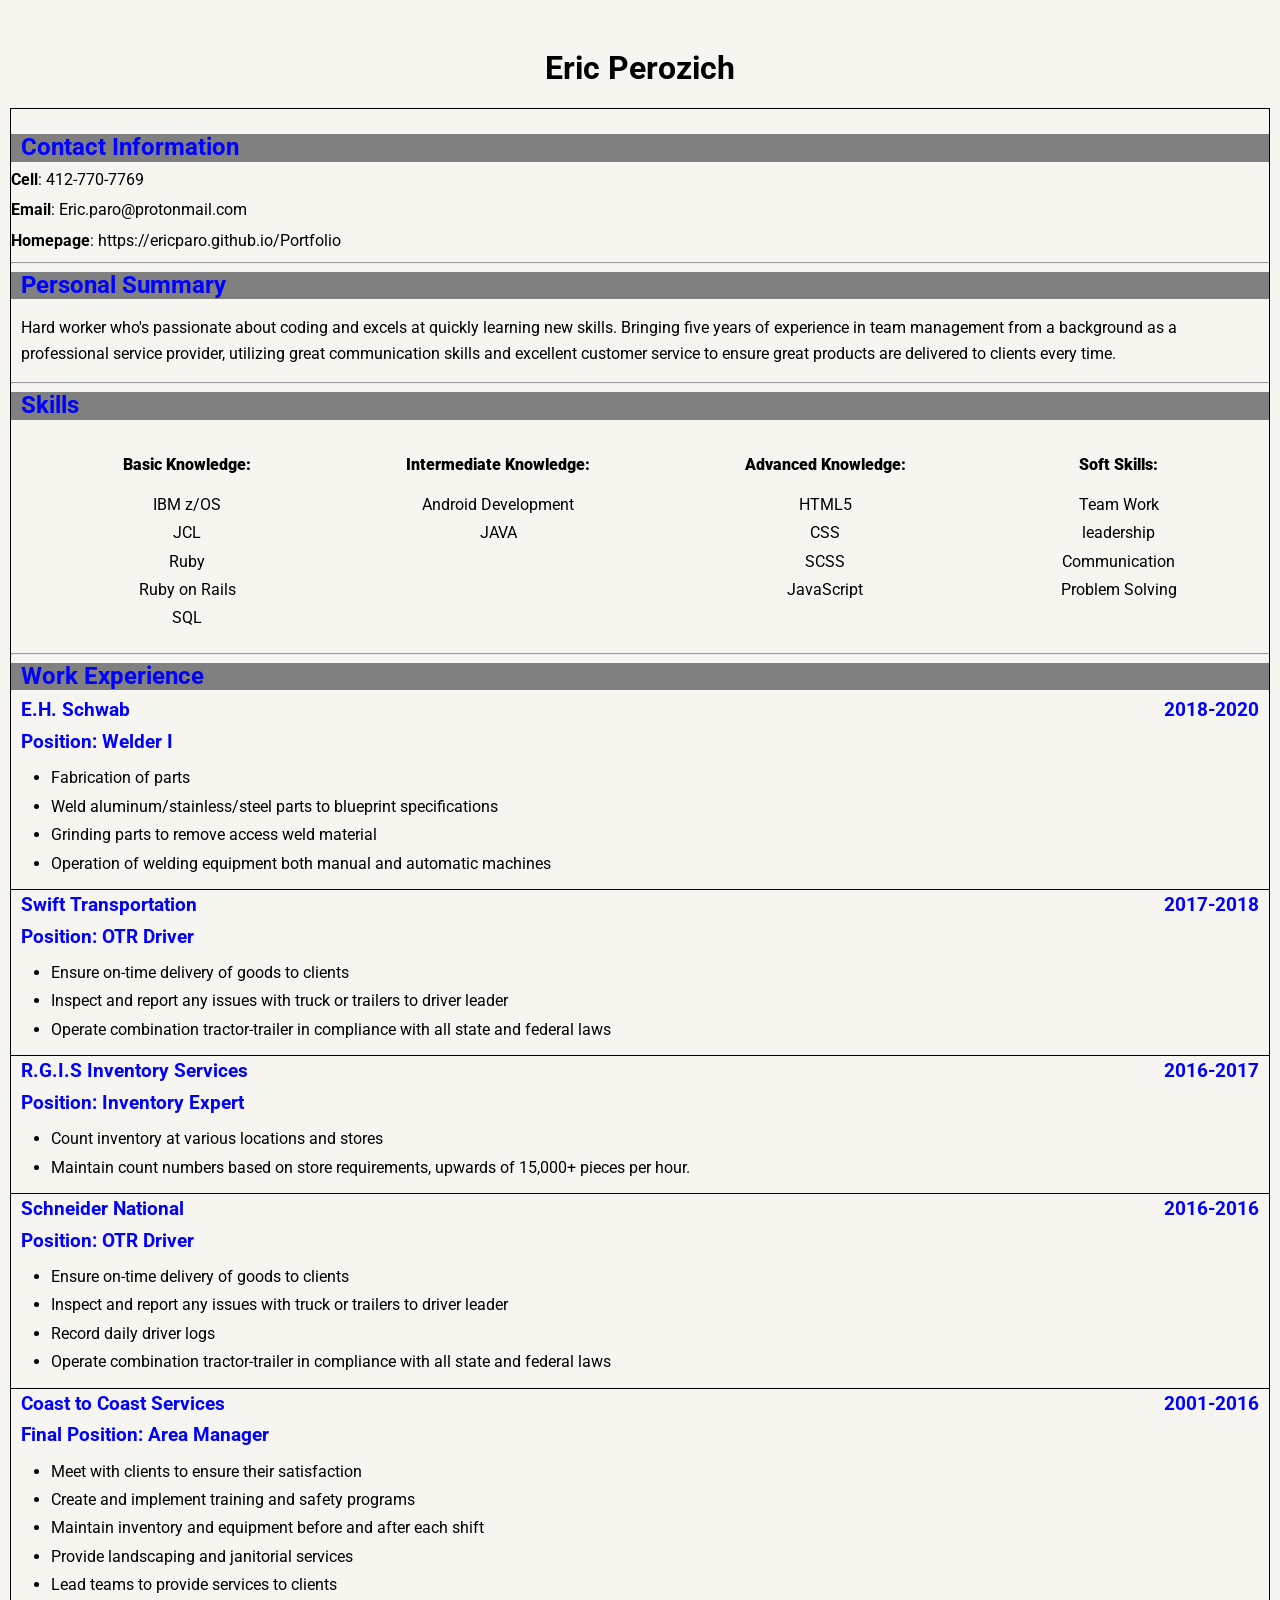
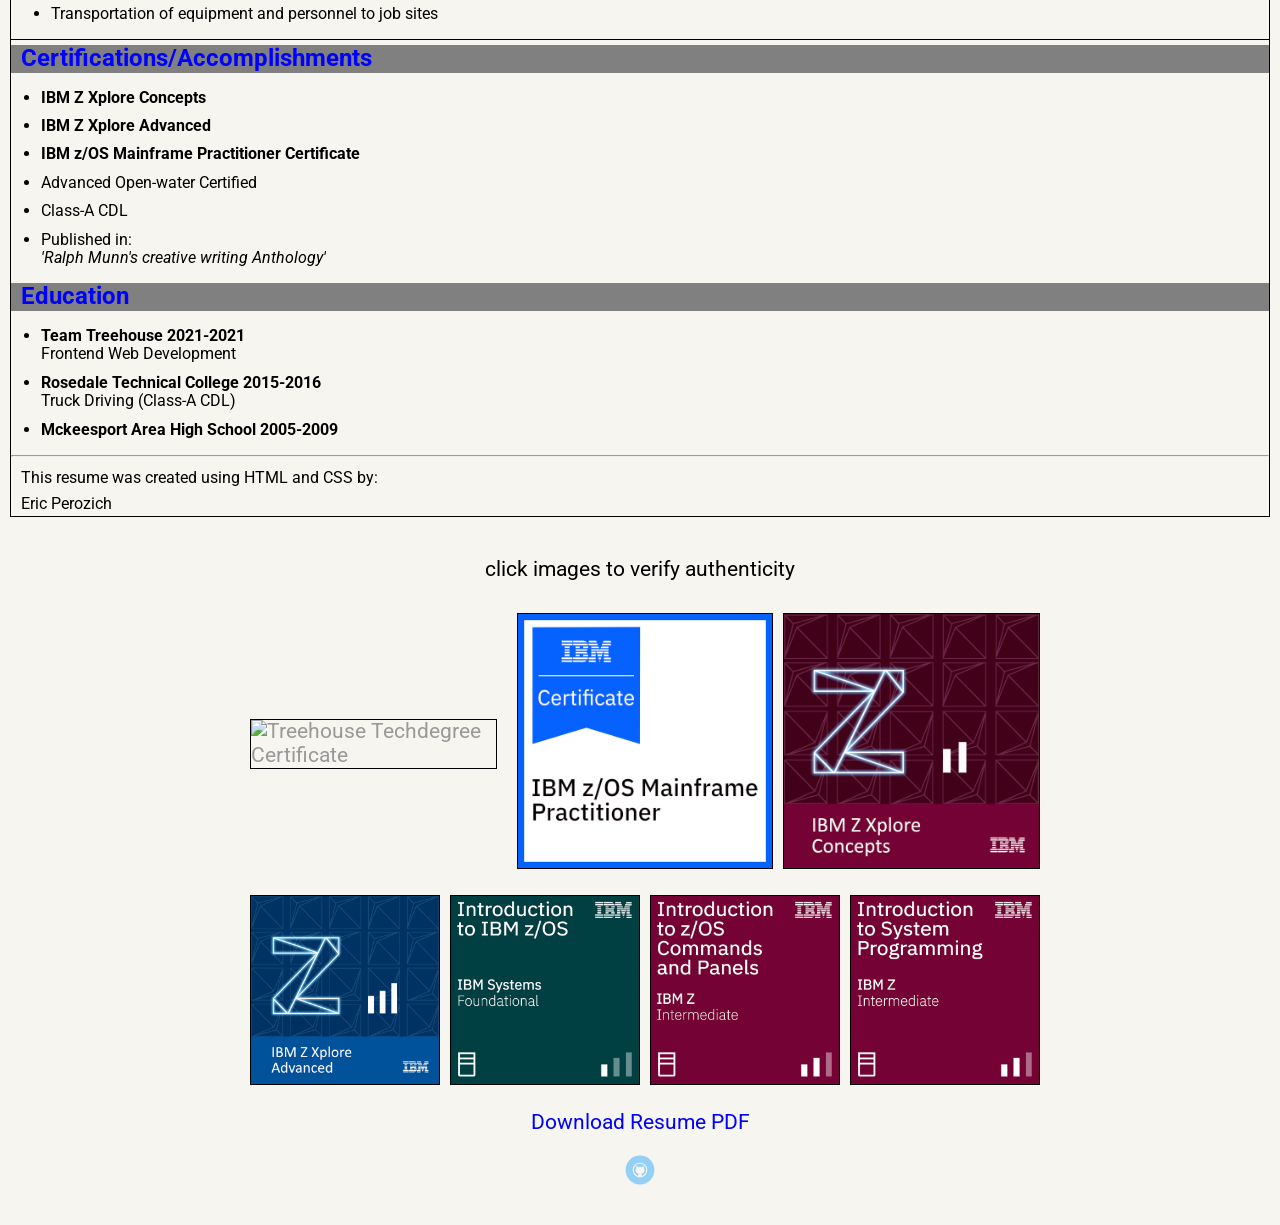
==== commit b5c9e605: "minor fixes to certs" ====
--- a/index.html
+++ b/index.html
@@ -190,13 +190,17 @@
             <footer>
                 <p class="center-text">click images to verify authenticity</p>
                 <div class="flex">
-                    <a href="https://www.credential.net/0c742771-a6b4-407c-9665-5cd174e58abc#gs.om2wyf" target="_blank"><img class="cert" style="border: 1px solid black" src="https://api.accredible.com/v1/frontend/credential_website_embed_image/certificate/37856374" alt="Treehouse Techdegree Certificate"></a>
-                    <a href="https://www.credly.com/badges/90f07e01-feb4-4034-b2d5-ef35ceeb2d62/public_url" target="_blank"><img class="cert" style="border: 1px solid black" src="images/ibm-z-os-mainframe-practitioner.png" alt="IBM z/OS Mainframe Practitioner Certificate"></a>
-                    <a href="https://www.credly.com/badges/5a20108a-9c51-47c1-a628-4e4edd67e38f/public_url" target="_blank"><img class="cert" style="border: 1px solid black" src="images/ibm-z-xplore-concepts.png" alt="IBM Zxplore concepts badge"></a>
-                    <a href="https://www.credly.com/badges/0c839bde-d6ee-4ac3-ac06-91fb0fa5a525/public_url" target="_blank"><img class="cert" style="border: 1px solid black" src="images/ibm-z-xplore-advanced.png" alt="IBM Zxplore advanced badge"></a>
-                    <a href="https://www.credly.com/badges/64160854-1b5d-4df0-8696-20eb322e145b/public_url" target="_blank"><img class="cert" style="border: 1px solid black" src="images/introduction-to-ibm-z-os.png" alt="Introduction to IBM z/OS badge"></a>
-                    <a href="https://www.credly.com/badges/33f7c509-dcd2-4202-871c-622969aa8723/public_url" target="_blank"><img class="cert" style="border: 1px solid black" src="images/introduction-to-z-os-commands-and-panels-on-ibm-z.png" alt="Introduction to IBM z/OS commands and panels badge"></a>
-                    <a href="https://www.credly.com/badges/b8cd9e15-2407-4f80-b974-c9f4d4910b02/public_url" target="_blank"><img class="cert" style="border: 1px solid black" src="images/introduction-to-system-programming-on-ibm-z.png" alt="IBM Z Introduction to System Programming"></a>
+                    <div class="cert-wrap">
+                        <a class="fewd-cert cert" href="https://www.credential.net/0c742771-a6b4-407c-9665-5cd174e58abc#gs.om2wyf" target="_blank"><img class="cert" style="border: 1px solid black" src="https://api.accredible.com/v1/frontend/credential_website_embed_image/certificate/37856374" alt="Treehouse Techdegree Certificate"></a>
+                        <a class="cert" href="https://www.credly.com/badges/90f07e01-feb4-4034-b2d5-ef35ceeb2d62/public_url" target="_blank"><img class="cert" style="border: 1px solid black" src="images/ibm-z-os-mainframe-practitioner.png" alt="IBM z/OS Mainframe Practitioner Certificate"></a>
+                        <a class="cert" href="https://www.credly.com/badges/5a20108a-9c51-47c1-a628-4e4edd67e38f/public_url" target="_blank"><img class="cert" style="border: 1px solid black" src="images/ibm-z-xplore-concepts.png" alt="IBM Zxplore concepts badge"></a>
+                    </div>
+                    <div class="cert-wrap">
+                        <a class="cert" href="https://www.credly.com/badges/0c839bde-d6ee-4ac3-ac06-91fb0fa5a525/public_url" target="_blank"><img class="cert" style="border: 1px solid black" src="images/ibm-z-xplore-advanced.png" alt="IBM Zxplore advanced badge"></a>
+                        <a class="cert" href="https://www.credly.com/badges/64160854-1b5d-4df0-8696-20eb322e145b/public_url" target="_blank"><img class="cert" style="border: 1px solid black" src="images/introduction-to-ibm-z-os.png" alt="Introduction to IBM z/OS badge"></a>
+                        <a class="cert" href="https://www.credly.com/badges/33f7c509-dcd2-4202-871c-622969aa8723/public_url" target="_blank"><img class="cert" style="border: 1px solid black" src="images/introduction-to-z-os-commands-and-panels-on-ibm-z.png" alt="Introduction to IBM z/OS commands and panels badge"></a>
+                        <a class="cert" href="https://www.credly.com/badges/b8cd9e15-2407-4f80-b974-c9f4d4910b02/public_url" target="_blank"><img class="cert" style="border: 1px solid black" src="images/introduction-to-system-programming-on-ibm-z.png" alt="IBM Z Introduction to System Programming"></a>
+                    </div>
                 </div>
                 <a class="resume-download footer-links" href="docs/Resume.pdf" download target="_blank">Download Resume PDF</a>
                 <a href="https://github.com/flutterkat footer-links" class="social github footer-links" target="_blank">Github</a>
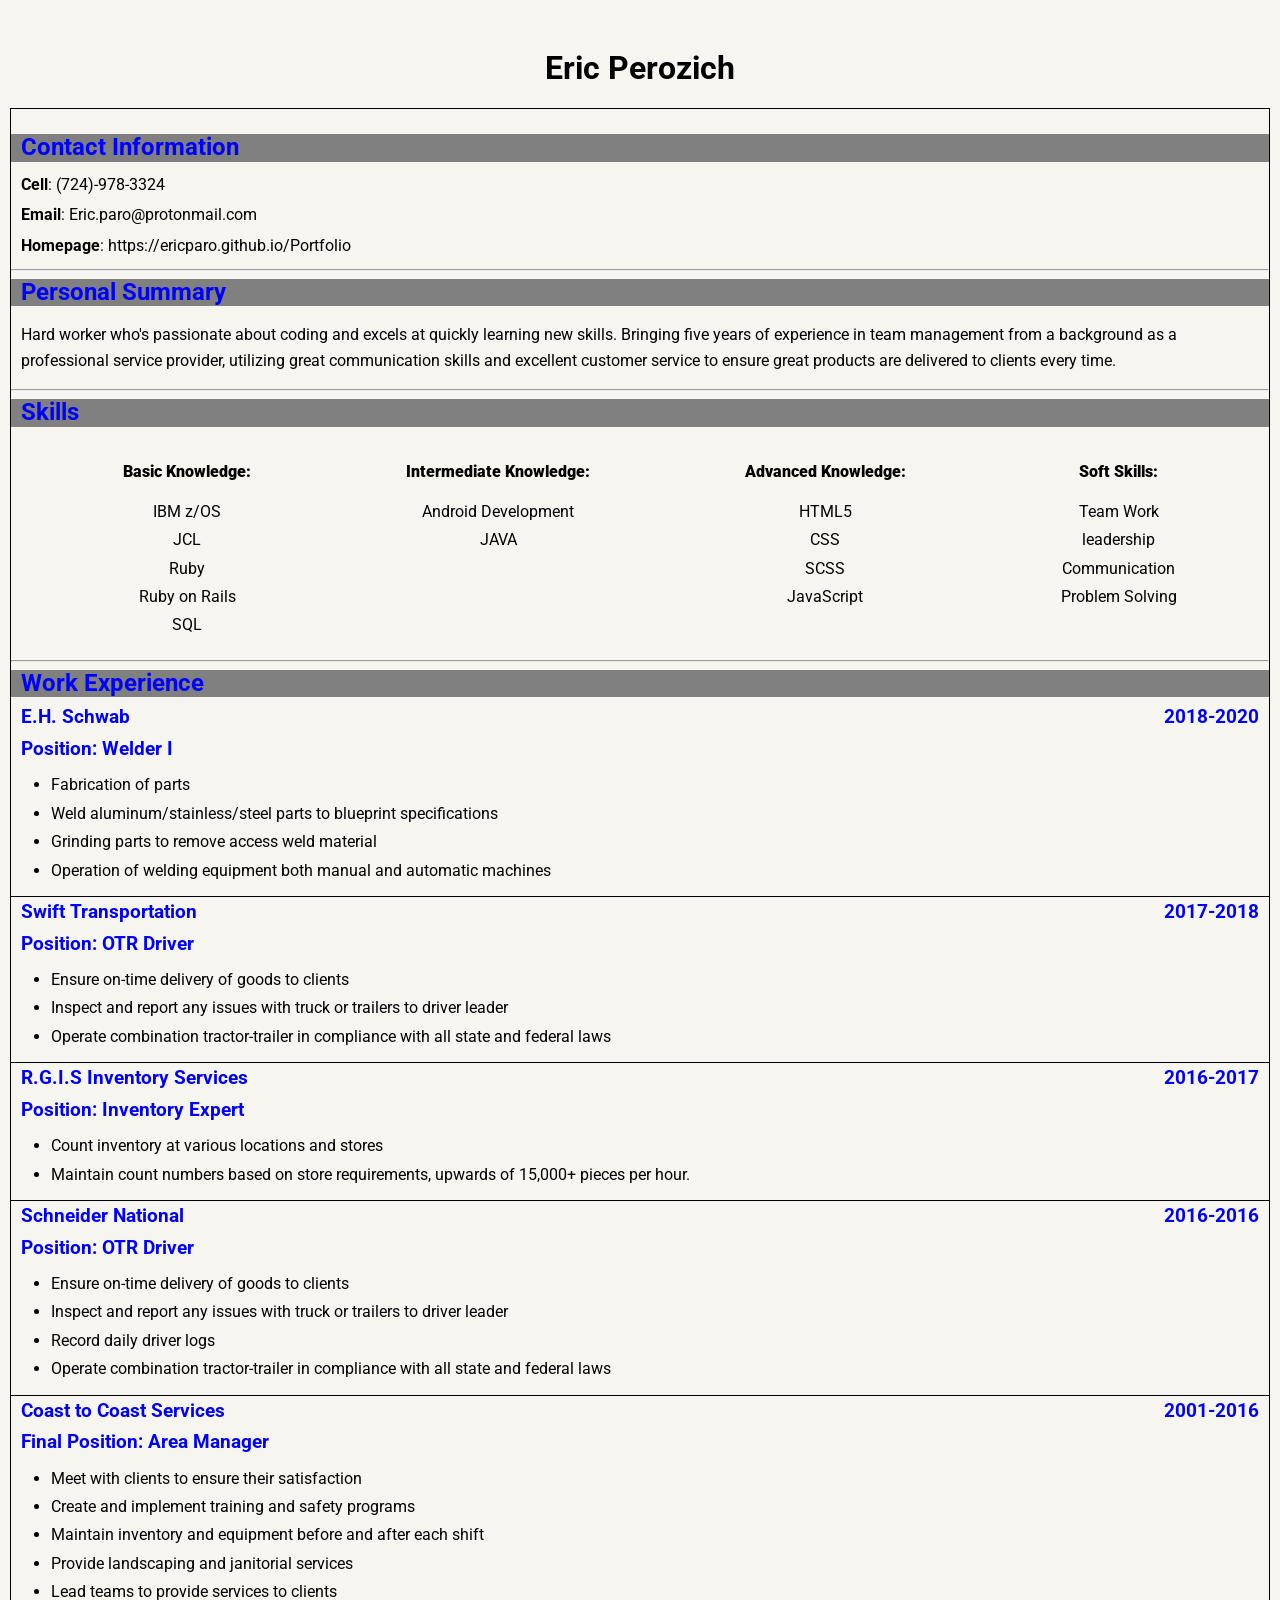
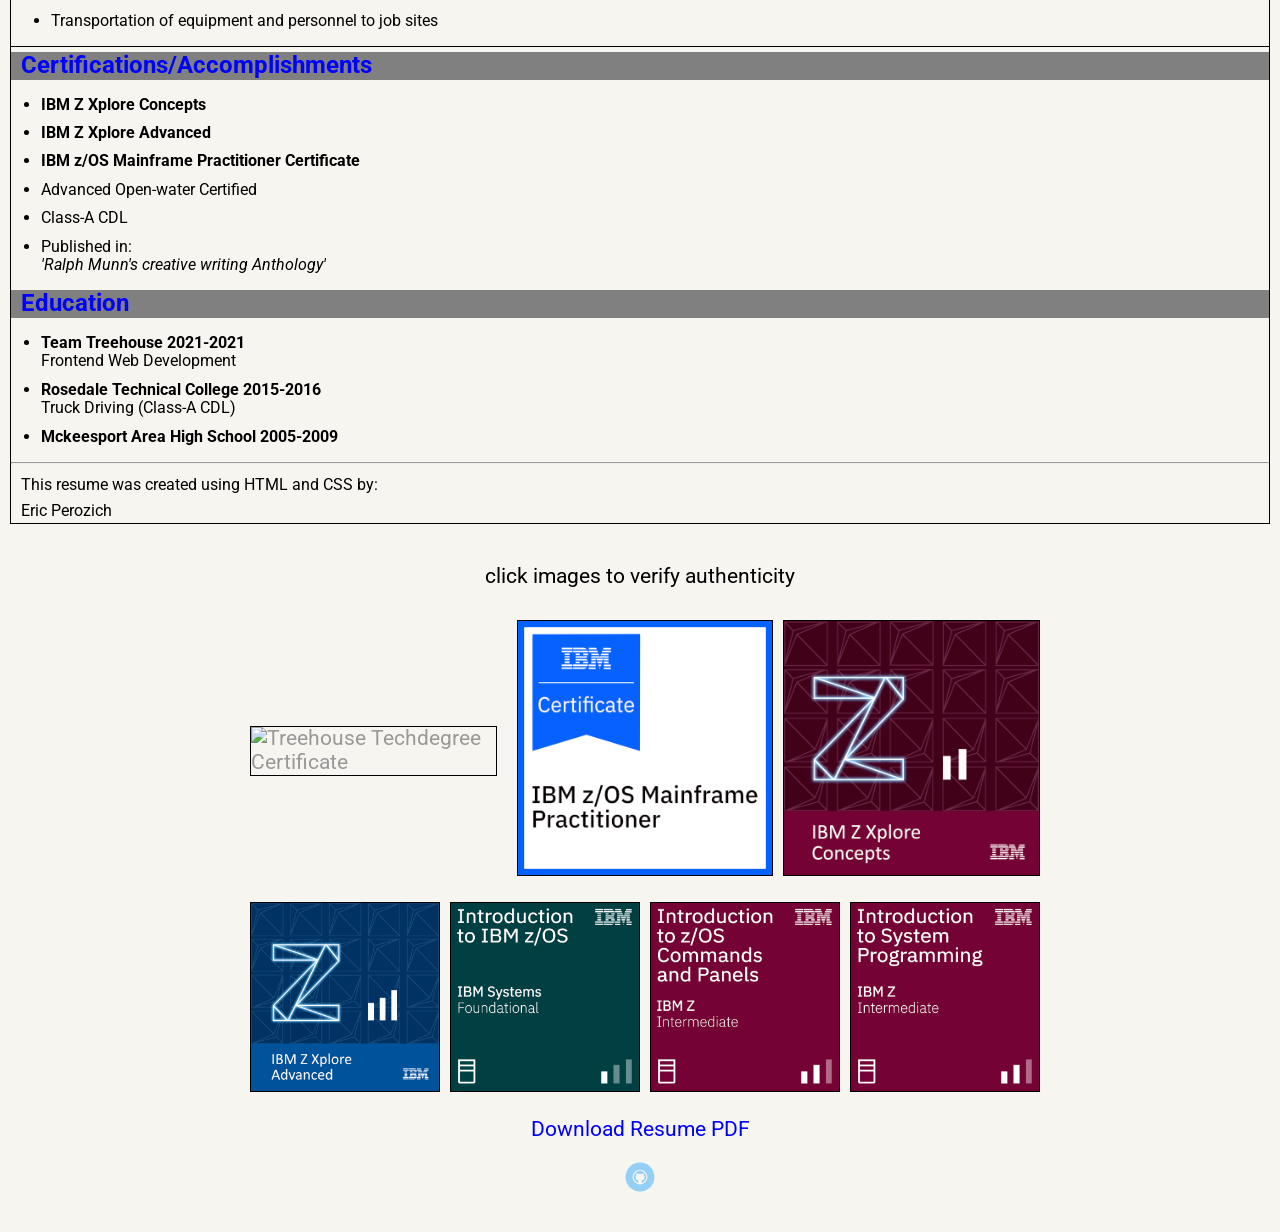
==== commit b15a912c: "updated phone #" ====
--- a/index.html
+++ b/index.html
@@ -22,7 +22,7 @@
                 <div class="contact">
                     <h2>Contact Information</h2>
                     <div>
-                        <p><strong>Cell</strong>: 412-770-7769</p>
+                        <p><strong>Cell</strong>: (724)-978-3324</p>
                         <p><strong>Email</strong>: Eric.paro@protonmail.com</p>
                         <p><strong>Homepage</strong>: https://ericparo.github.io/Portfolio</p>
                     </div>
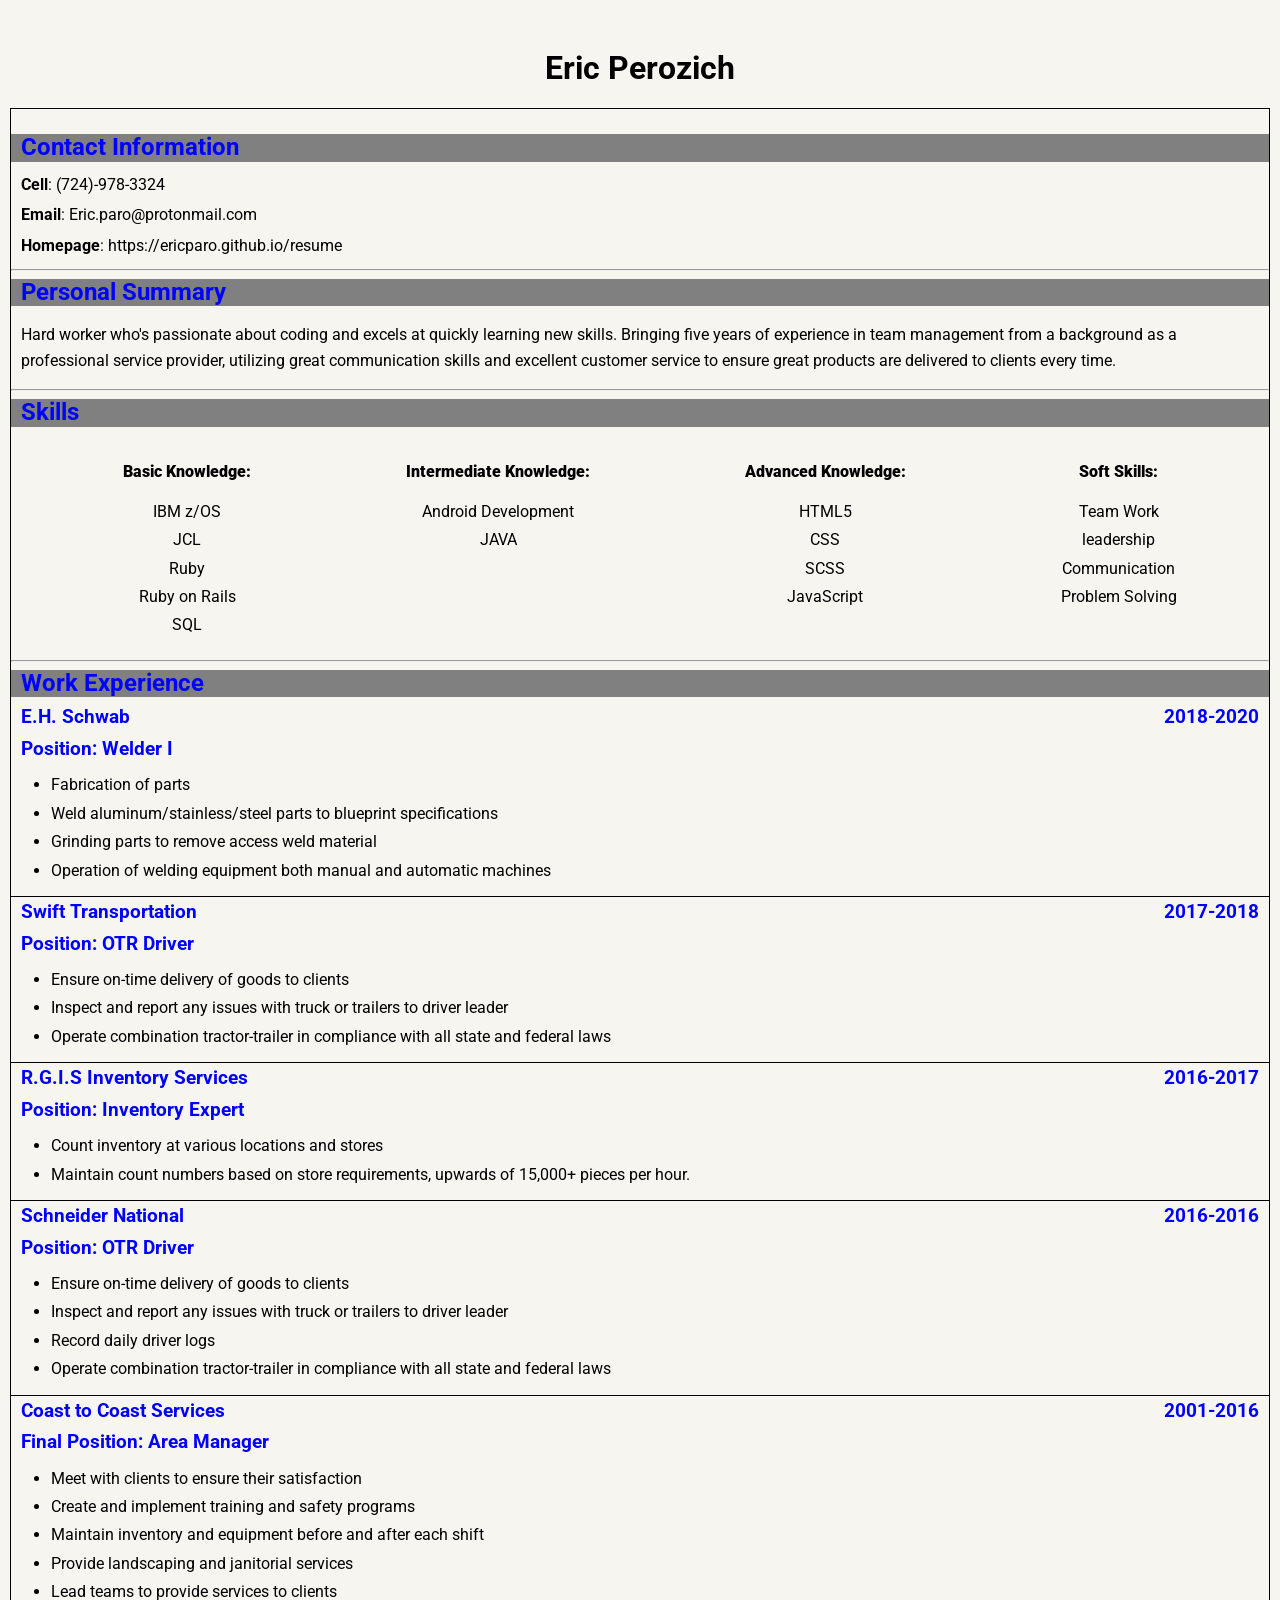
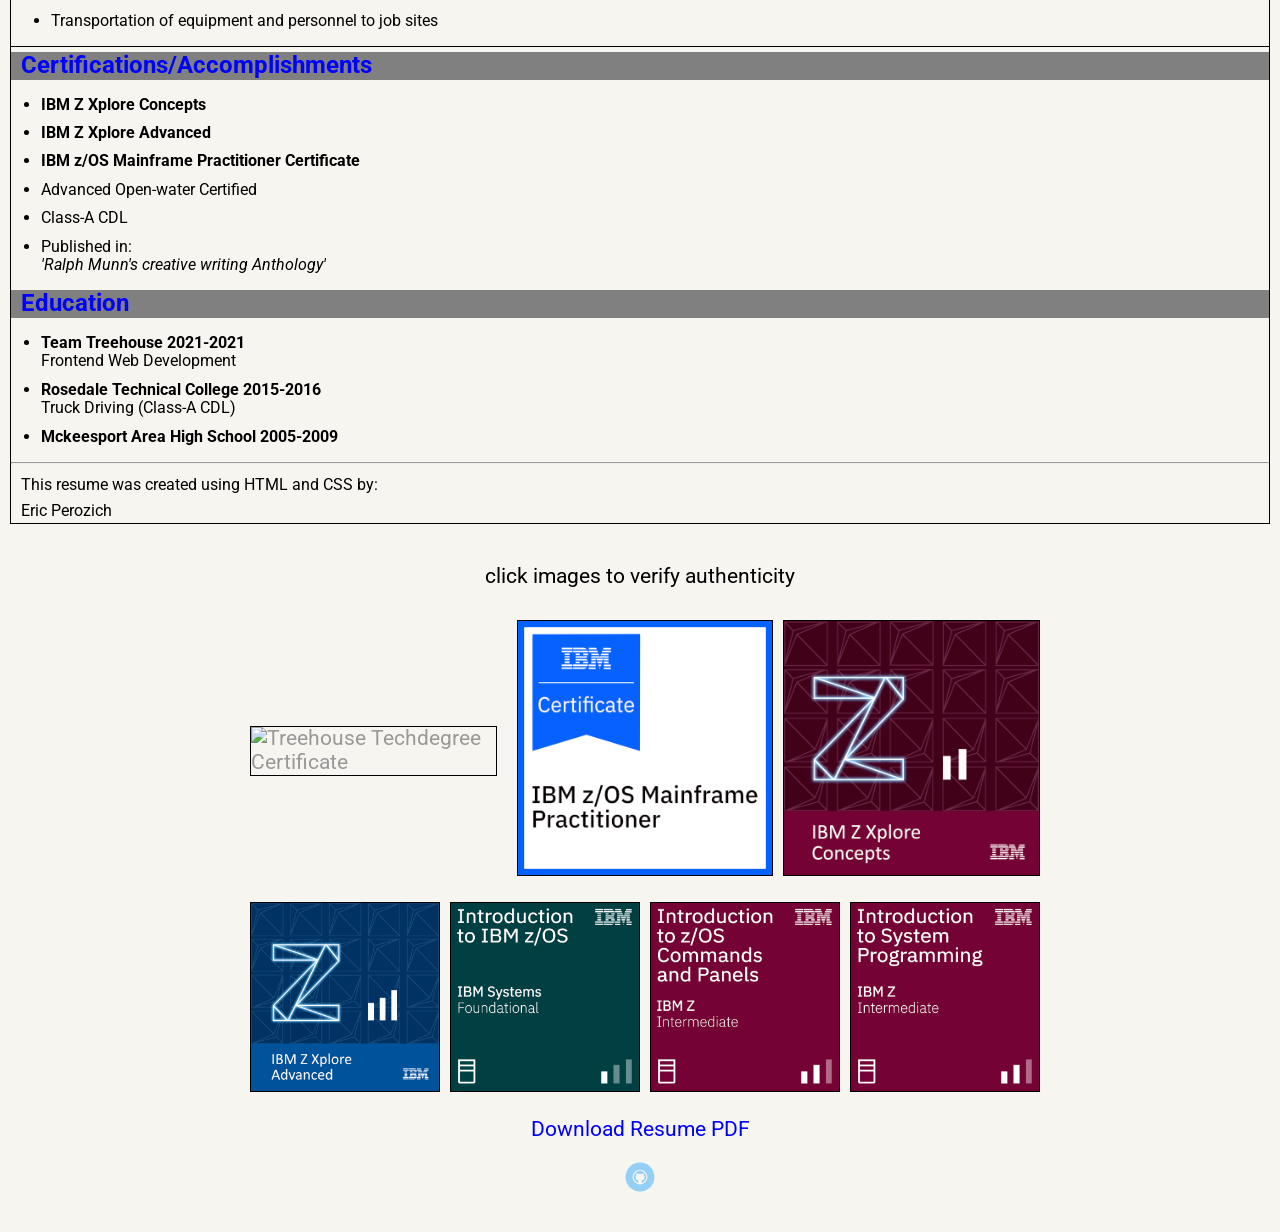
==== commit 632f16c0: "updated resume link" ====
--- a/index.html
+++ b/index.html
@@ -24,7 +24,7 @@
                     <div>
                         <p><strong>Cell</strong>: (724)-978-3324</p>
                         <p><strong>Email</strong>: Eric.paro@protonmail.com</p>
-                        <p><strong>Homepage</strong>: https://ericparo.github.io/Portfolio</p>
+                        <p><strong>Homepage</strong>: https://ericparo.github.io/resume</p>
                     </div>
                 </div>
 
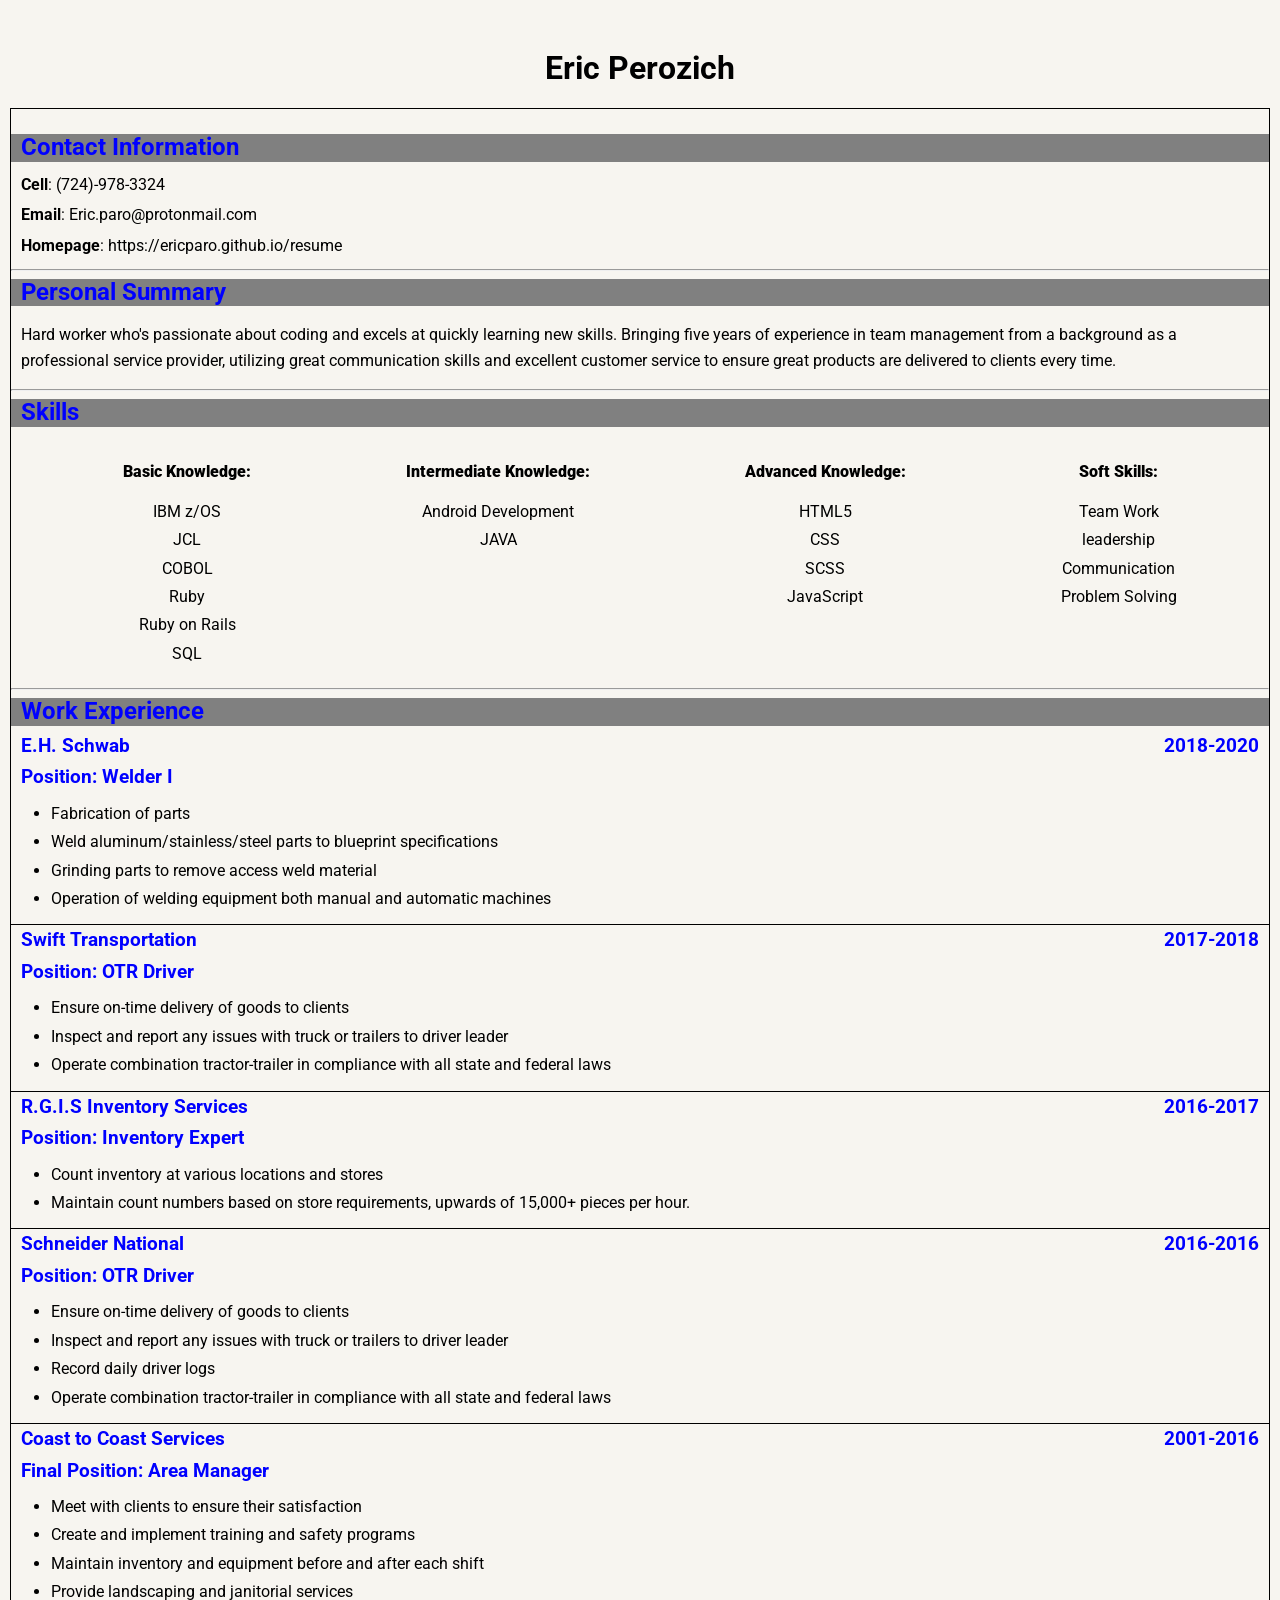
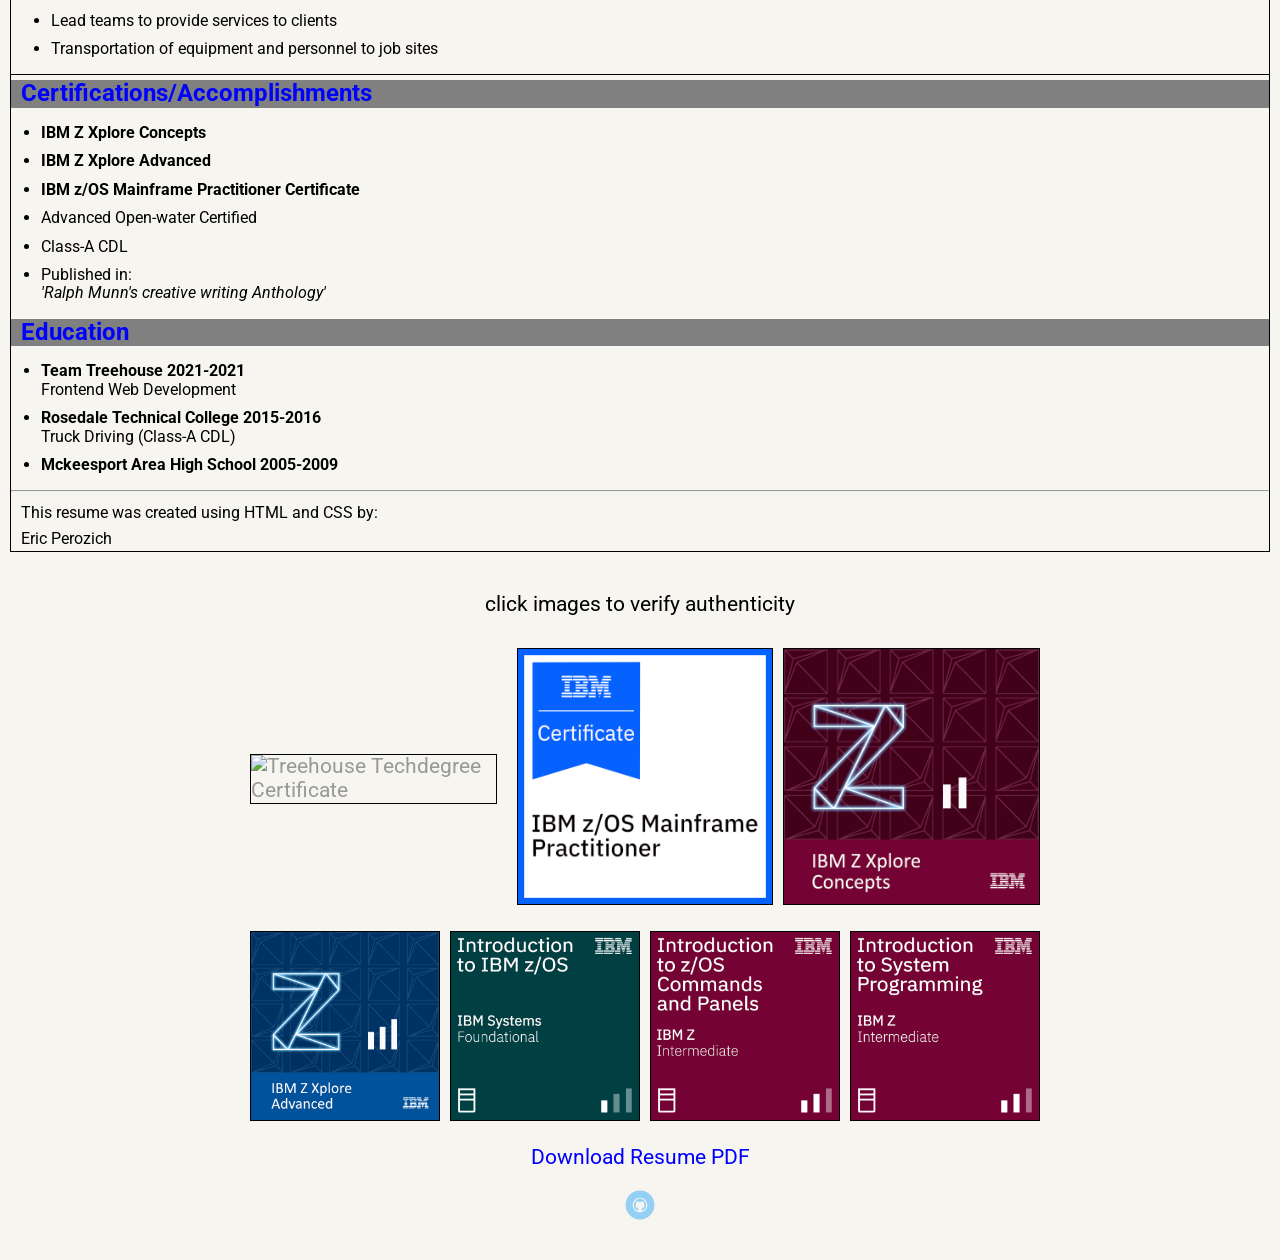
==== commit 14b039bd: "additional updates" ====
--- a/index.html
+++ b/index.html
@@ -44,6 +44,7 @@
                             <h4 class="center-text"><strong>Basic Knowledge:</strong></h5>
                             <li class="center-text">IBM z/OS</li>
                             <li class="center-text">JCL</li>
+                            <li class="center-text">COBOL</li>
                             <li class="center-text">Ruby</li>
                             <li class="center-text">Ruby on Rails</li>
                             <li class="center-text">SQL</li>
